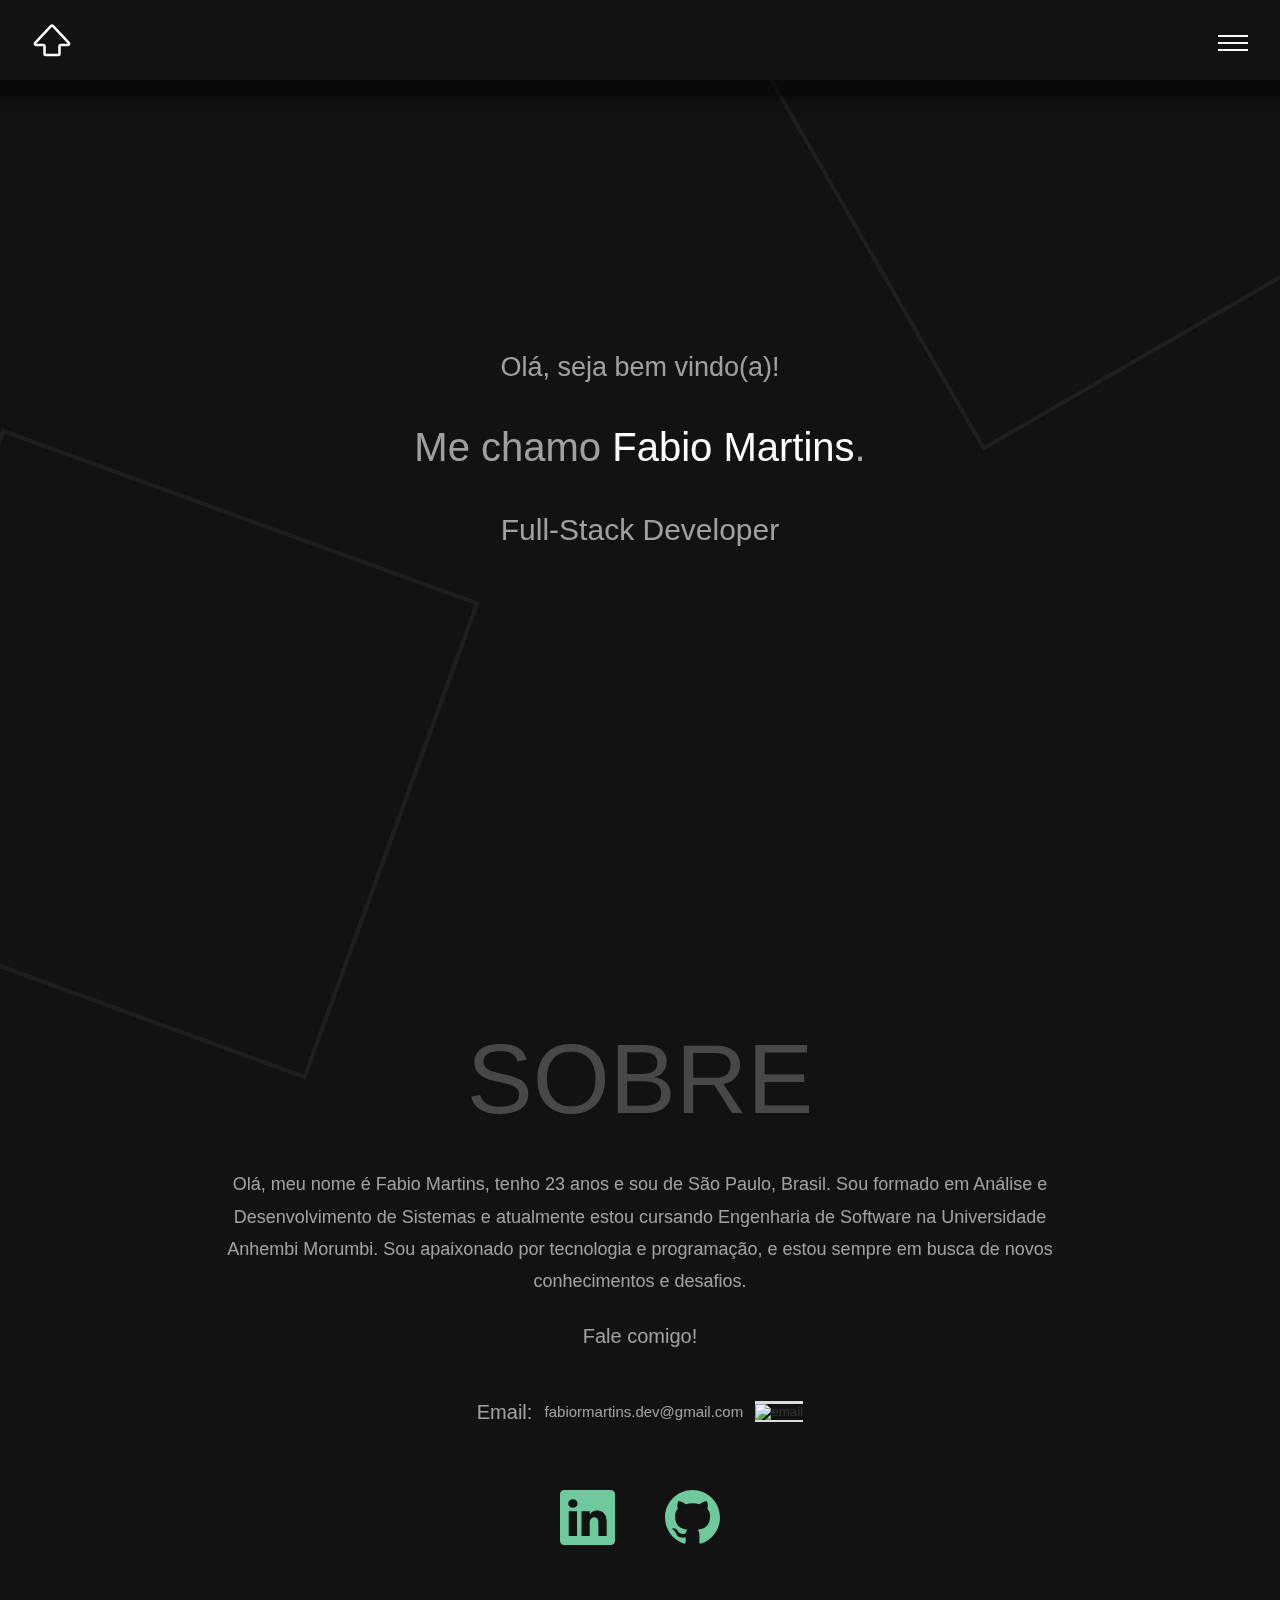
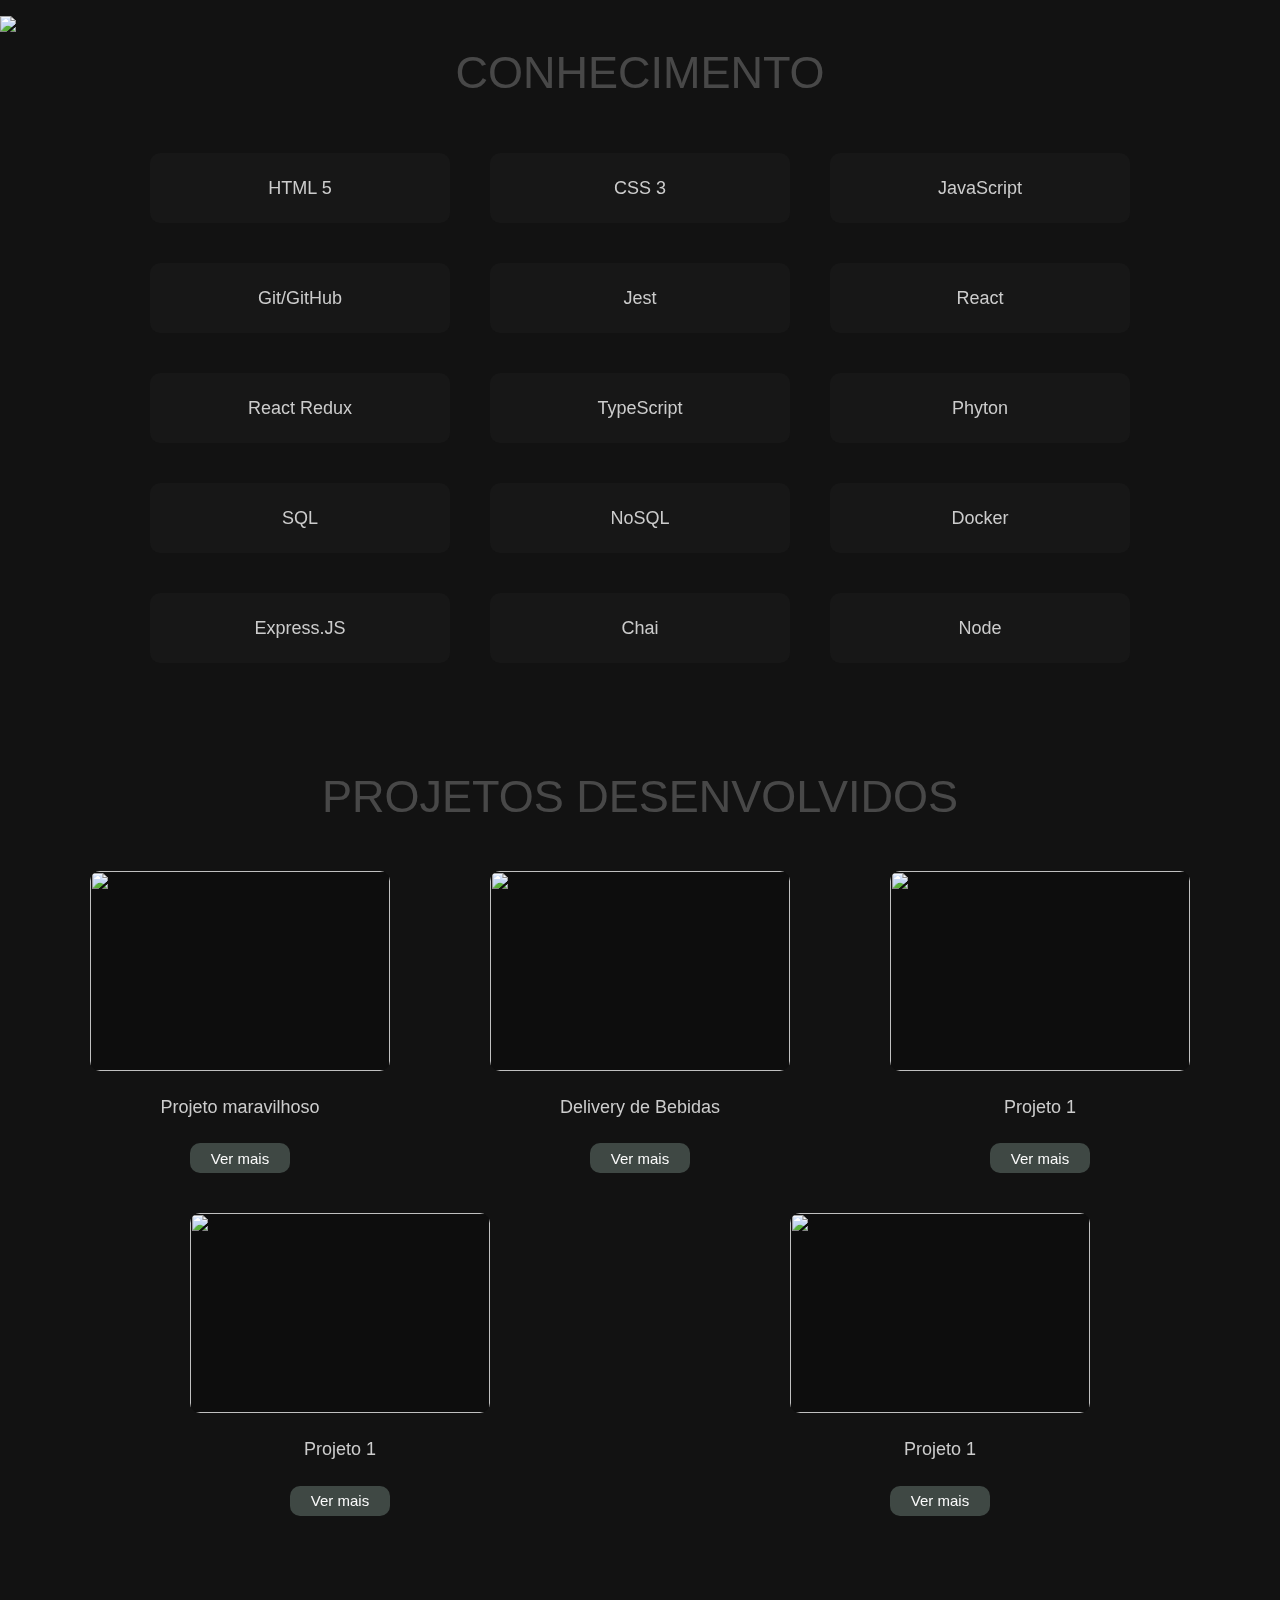
==== index.html @ b227181c "Feat: Adicionando função de copiar email" ====
<!DOCTYPE html>
<html lang="en">

<head>
  <meta charset="UTF-8">
  <meta http-equiv="X-UA-Compatible" content="IE=edge">
  <meta name="viewport" content="width=device-width, initial-scale=1.0">
  <title>Fabio Martins</title>
  <link rel="stylesheet" href="CSS/style.css">
</head>

<body>
  <header class="header">
    <div class="container_header">
      <a href="index.html" class="link" aria-label="link para página atual">
        <svg xmlns="http://www.w3.org/2000/svg" width="40" height="40" fill="white" class="bi bi-shift"
          viewBox="0 0 16 16">
          <path
            d="M7.27 2.047a1 1 0 0 1 1.46 0l6.345 6.77c.6.638.146 1.683-.73 1.683H11.5v3a1 1 0 0 1-1 1h-5a1 1 0 0 1-1-1v-3H1.654C.78 10.5.326 9.455.924 8.816L7.27 2.047zM14.346 9.5 8 2.731 1.654 9.5H4.5a1 1 0 0 1 1 1v3h5v-3a1 1 0 0 1 1-1h2.846z" />
        </svg>
      </a>

      <nav class="menu_header">
        <button class="button_header" aria-expanded="false" aria-controls="menu" aria-haspopup="true"
          aria-label="Abrir menu"><span class="menu_icone-header"></span></button>
        <ul class="list_header" role="menu">
          <li class="iten_header"><a href="#" class="link_iten">Home</a></li>
          <li class="iten_header"><a href="#sobre" class="link_iten">Sobre</a></li>
          <li class="iten_header"><a href="#qualificacoes" class="link_iten">Qualificações</a></li>
          <li class="iten_header"><a href="#servicos" class="link_iten">Serviços</a></li>
          <li class="iten_header"><a href="#conhecimento" class="link_iten">Conhecimento</a></li>
          <li class="iten_header"><a href="#projetos" class="link_iten">Projetos</a></li>
          <li class="iten_header"><a href="#contato" class="link_iten">Contato</a></li>
        </ul>
      </nav>
    </div>
  </header>

  <main>
    <section class="section_first">
      <div class="container_first">
        <h2 class="titulo_first">Olá, seja bem vindo(a)!</h2>
        <div class="container_name">
          <span class="name_first">Me chamo&nbsp</span>
          <span class="destaque">Fabio Martins </span>
          <span class="dot">.</span>
        </div>
        <span class="descricao_first">Full-Stack Developer</span>
      </div>
    </section>

    <section class="section_about" id="sobre">
      <div class="container_about">

        <div class="titulo_about">
          <p>SOBRE</p>
        </div>

        <div class="container_text_about">
          <div class="text_about">
            <div class="text">
              <p>
                Olá, meu nome é Fabio Martins, tenho 23 anos e sou de São Paulo, Brasil. Sou formado em Análise e
                Desenvolvimento de
                Sistemas e atualmente estou cursando Engenharia de Software na Universidade Anhembi Morumbi. Sou
                apaixonado por
                tecnologia e programação, e estou sempre em busca de novos conhecimentos e desafios.
              </p>
            </div>
            <div>
              <p>Fale comigo!</span>
            </div>
          </div>
          <div class="contact">
            <p>
              Email:
            </p>
            <div class="copy_link">
              <input type="text" class="copy_link_input" value="fabiormartins.dev@gmail.com" readonly>
              <button type="button" class="copy_link_button">
                <span class="material_icons">
                  <img src="/icons/icons8-clone-24.png" alt="email" class="icon_email">
                </span>
              </button>
            </div>
          </div>
          <div class="container_redes_sociais">
            <a href="https://www.linkedin.com/in/fabio-r-martins/" class="icone_redes_sociais">
              <svg xmlns="http://www.w3.org/2000/svg" width="55" height="55" fill="#6ec99c" class="bi bi-linkedin"
                viewBox="0 0 16 16">
                <path
                  d="M0 1.146C0 .513.526 0 1.175 0h13.65C15.474 0 16 .513 16 1.146v13.708c0 .633-.526 1.146-1.175 1.146H1.175C.526 16 0 15.487 0 14.854V1.146zm4.943 12.248V6.169H2.542v7.225h2.401zm-1.2-8.212c.837 0 1.358-.554 1.358-1.248-.015-.709-.52-1.248-1.342-1.248-.822 0-1.359.54-1.359 1.248 0 .694.521 1.248 1.327 1.248h.016zm4.908 8.212V9.359c0-.216.016-.432.08-.586.173-.431.568-.878 1.232-.878.869 0 1.216.662 1.216 1.634v3.865h2.401V9.25c0-2.22-1.184-3.252-2.764-3.252-1.274 0-1.845.7-2.165 1.193v.025h-.016a5.54 5.54 0 0 1 .016-.025V6.169h-2.4c.03.678 0 7.225 0 7.225h2.4z" />
              </svg>
            </a>
            <a href="https://github.com/FabioRMartins" class="icone_redes_sociais"><svg
                xmlns="http://www.w3.org/2000/svg" width="55" height="55" fill="#6ec99c" class="bi bi-github"
                viewBox="0 0 16 16">
                <path
                  d="M8 0C3.58 0 0 3.58 0 8c0 3.54 2.29 6.53 5.47 7.59.4.07.55-.17.55-.38 0-.19-.01-.82-.01-1.49-2.01.37-2.53-.49-2.69-.94-.09-.23-.48-.94-.82-1.13-.28-.15-.68-.52-.01-.53.63-.01 1.08.58 1.23.82.72 1.21 1.87.87 2.33.66.07-.52.28-.87.51-1.07-1.78-.2-3.64-.89-3.64-3.95 0-.87.31-1.59.82-2.15-.08-.2-.36-1.02.08-2.12 0 0 .67-.21 2.2.82.64-.18 1.32-.27 2-.27.68 0 1.36.09 2 .27 1.53-1.04 2.2-.82 2.2-.82.44 1.1.16 1.92.08 2.12.51.56.82 1.27.82 2.15 0 3.07-1.87 3.75-3.65 3.95.29.25.54.73.54 1.48 0 1.07-.01 1.93-.01 2.2 0 .21.15.46.55.38A8.012 8.012 0 0 0 16 8c0-4.42-3.58-8-8-8z" />
              </svg></a>
          </div>
        </div>

      </div>
      </div>
    </section>

    <section class="section_conhecimento" id="conhecimento">
      <img class="skills_img" src="image/header.png">
      <p class="titulo">Conhecimento</p>
      <div class="container_conhecimento">
        <a href="https://www.w3schools.com/html/default.asp">
          <div class="box_conhecimento">
            <p class="nome">HTML 5</p>
          </div>
        </a>
        <a href="https://www.w3schools.com/Css/">
          <div class="box_conhecimento">
            <p class="nome">CSS 3</p>
          </div>
        </a>
        <a href="https://developer.mozilla.org/pt-BR/docs/Web/JavaScript">
          <div class="box_conhecimento">
            <p class="nome">JavaScript</p>
          </div>
        </a>
        <a href="https://github.com/git">
          <div class="box_conhecimento">
            <p class="nome">Git/GitHub</p>
          </div>
        </a>
        <a href="https://jestjs.io/pt-BR/">
          <div class="box_conhecimento">
            <p class="nome">Jest</p>
          </div>
        </a>
        <a href="https://pt-br.reactjs.org/">
          <div class="box_conhecimento">
            <p class="nome">React</p>
          </div>
        </a>
        <a href="https://react-redux.js.org/">
          <div class="box_conhecimento">
            <p class="nome">React Redux</p>
          </div>
        </a>
        <a href="https://www.typescriptlang.org/">
          <div class="box_conhecimento">
            <p class="nome">TypeScript</p>
          </div>
        </a>
        <a href="https://www.python.org/">
          <div class="box_conhecimento">
            <p class="nome">Phyton</p>
          </div>
        </a>
        <a href="https://www.devmedia.com.br/sql/">
          <div class="box_conhecimento">
            <p class="nome">SQL</p>
          </div>
        </a>
        <a href="https://www.devmedia.com.br/introducao-aos-bancos-de-dados-nosql/26044">
          <div class="box_conhecimento">
            <p class="nome">NoSQL</p>
          </div>
        </a>
        <a href="https://www.docker.com/">
          <div class="box_conhecimento">
            <p class="nome">Docker</p>
          </div>
        </a>
        <a href="http://expressjs.com/pt-br/">
          <div class="box_conhecimento">
            <p class="nome">Express.JS</p>
          </div>
        </a>
        <a href="https://www.chaijs.com/">
          <div class="box_conhecimento">
            <p class="nome">Chai</p>
          </div>
        </a>
        <a href="https://nodejs.org/en/">
          <div class="box_conhecimento">
            <p class="nome">Node</p>
          </div>
        </a>
      </div>
    </section>

    <section class="section_projetos" id="projetos">
      <p class="titulo_projetos">Projetos desenvolvidos</p>
      <div class="container_projetos">
        <div class="box_projetos">
          <img class="imagem_projetos" src="image/Captura de tela de 2022-11-13 22-51-18.png">
          <p class="nome_projetos">Projeto maravilhoso</p>
          <a href="https://github.com/FabioRMartins/Delivery-de-Bebidas">
            <button class="btn_projetos">Ver mais</button>
          </a>
        </div>
        <div class="box_projetos">
          <img class="imagem_projetos" src="image/Captura de tela de 2022-11-13 22-51-18.png">
          <p class="nome_projetos">Delivery de Bebidas</p>
          <a href="https://github.com/FabioRMartins/Delivery-de-Bebidas">
            <button class="btn_projetos">Ver mais</button>
          </a>
        </div>
        <div class="box_projetos">
          <img class="imagem_projetos" src="image/Captura de tela de 2022-11-13 22-51-18.png">
          <p class="nome_projetos">Projeto 1</p>
          <a href="https://github.com/FabioRMartins/Delivery-de-Bebidas">
            <button class="btn_projetos">Ver mais</button>
          </a>
        </div>
        <div class="box_projetos">
          <img class="imagem_projetos" src="image/Captura de tela de 2022-11-13 22-51-18.png">
          <p class="nome_projetos">Projeto 1</p>
          <a href="https://github.com/FabioRMartins/Delivery-de-Bebidas">
            <button class="btn_projetos">Ver mais</button>
          </a>
        </div>
        <div class="box_projetos">
          <img class="imagem_projetos" src="image/Captura de tela de 2023-03-08 12-55-13.png">
          <p class="nome_projetos">Projeto 1</p>
          <a href="https://delivery-app-phi-seven.vercel.app/">
            <button class="btn_projetos">Ver mais</button>
          </a>
        </div>
      </div>
    </section>
  </main>


  <footer>
    <p></p>
  </footer>

  <script src="JS/script.js"></script>

</body>

</html>
---- CSS/style.css ----
* {
    margin: 0;
    padding: 0;
    box-sizing: border-box;
    border: none;
    list-style: none;
    text-decoration: none;
}

html {
    font-size: 62.5%;
    scroll-behavior: smooth;
}

body {
    font-family: "Poppins", Arial, sans-serif;
    background: #121212;
    font-size: 18px;
    line-height: 1.8;
    font-weight: 400;
    color: #8c8c8c;
    position: relative;
}

body:before {
    position: fixed;
    top: 500px;
    left: -100px;
    bottom: 0;
    content: '';
    width: 500px;
    height: 500px;
    border: 4px solid rgba(255, 255, 255, 0.05);
    z-index: -1;
    -webkit-transform: rotate(20deg);
    -moz-transform: rotate(20deg);
    -ms-transform: rotate(20deg);
    -o-transform: rotate(20deg);
    transform: rotate(20deg);
}

body:after {
    position: fixed;
    top: -150px;
    right: -50px;
    bottom: 0;
    content: '';
    width: 500px;
    height: 500px;
    border: 4px solid rgba(255, 255, 255, 0.05);
    z-index: -1;
    -webkit-transform: rotate(-30deg);
    -moz-transform: rotate(-30deg);
    -ms-transform: rotate(-30deg);
    -o-transform: rotate(-30deg);
    transform: rotate(-30deg);
}

:root {
    --ciano-default-color: #6ec99c;
    --white: rgb(250, 250, 250);
    --black: #000000;
    --black-100: #0d0d0d;
}

/*//////////////////////// HEADER ////////////////////////*/

.container_header, .section_sobre {
    max-width: 140rem;
    margin: 0 auto;
    padding: 0 2rem;
}

.header {
    width: 100%;
    z-index: 10000;
    background-color: #121212;
    box-shadow: 1px 10px 10px 10px rgba(0, 0, 0, 0.5);
    position: fixed;
    top: 0;
}

.container_header {
    height: 8rem;
    display: flex;
    justify-content: space-between;
    align-items: center;
    position: relative;
    width: 95%;
    padding: 1rem 0rem 0rem 0rem;
}

.container_header .logo_header {
    width: 5rem;
    height: 5rem;
}

.container_header .menu_header .list_header {
    width: 25rem;
    height: 0;
    display: flex;
    flex-direction: column;
    align-items: center;
    gap: 3rem;
    background-color: #121212;
    position: absolute;
    top: 7.1rem;
    right: 1rem;
    overflow-y: hidden;
    transition: 1.5s;
    z-index: 10;
    border-radius: 2rem;
}

.container_header .menu_header.active .list_header {
    display: flex;
    height: 50rem;
    padding: 4rem;
    justify-content: space-around;
    align-items: center;
    flex-direction: column;

}

.container_header .menu_header .list_header .iten_header .link_iten{
    display: inline;
    font-family: var(--font-inter);
    font-size: 2rem;
    color: var(--white);
    transition: all .3s;
}

.container_header .menu_header .list_header .iten_header .link_iten:hover {
    color: var(--ciano-default-color);
}

.container_header .menu_header .button_header {
    font-size: 1.8rem;
    background-color: transparent;
    cursor: pointer;
}

.container_header .menu_header .button_header .menu_icone-header {
    border-top: .2rem solid;
    display: block;
    color: var(--white);
}

.container_header .menu_header .button_header .menu_icone-header::after, .menu_icone-header::before {
    content: '';
    display: block;
    width: 3rem;
    height: .2rem;
    background-color: currentColor;
    margin-top: .5rem;
    transition: .7s;
    position: relative;
}

.container_header .menu_header.active .button_header .menu_icone-header {
    border-top-color: transparent;
}
.container_header .menu_header.active .button_header .menu_icone-header::before {
    transform: rotate(130deg);
}
.container_header .menu_header.active .button_header .menu_icone-header::after {
    transform: rotate(-130deg);
    top: -.7rem;
}

/*//////////////////////// SEÇÃO FIRST ////////////////////////*/

.section_first {
    display: flex;
    height: 100vh;
    flex-direction: column;
    flex-wrap: wrap;
    align-content: center;
    justify-content: center;
    align-items: center;
}

.container_first {
    display: flex;
    flex-direction: column;
    align-items: center;
    justify-content: center;
    padding: 2rem;
    color: white;
    height: 100vh;
}

.container_name {
    display: flex;
    justify-content: center;
    align-items: baseline;
    padding: 2rem;
    flex-wrap: wrap;
}

.container_name .name_first {
    font-size: 4rem;
    font-weight: 200;
    color: rgba(255, 255, 255, 0.6);
}

.section_first .container_first .titulo_first {
    display: flex;
    align-items: center;
    font-weight: 200;
    align-content: center;
    justify-content: center;
    flex-direction: column;
    flex-wrap: nowrap;
    color: rgba(255, 255, 255, 0.6);
}

.section_first .container_first .titulo_first .name_first {
    display: flex;
    flex-direction: column;
    align-items: center;
    font-size: 4rem;
}

.dot {
    font-size: 4rem;
    color: rgba(255, 255, 255, 0.6);
}

.destaque {
    color: white;
    font-size: 4rem;
}

.section_first .container_first .descricao_first {
    display: flex;
    font-size: 3rem;
    color: rgba(255, 255, 255, 0.6);
}

/*//////////////////////// SEÇÃO SOBRE ////////////////////////*/

.section_about {
    display: flex;
    justify-content: center;
}

.container_about {
    display: flex;
    padding: 2rem;
    margin-top: 5rem;
    justify-content: center;
    flex-wrap: wrap;
    flex-direction: column;
    align-items: center;
}

.titulo_about {
    display: flex;
    font-size: 5.5em;
    color: #ffffff3b;
    text-transform: uppercase;
    align-items: center;
    justify-content: center;
    margin-top: 2rem;
}



.container_text_about {
    display: flex;
    font-size: 2rem;
    color: rgba(255, 255, 255, 0.6);
    text-align: center;
    width: 70%;
    flex-direction: column;
}

.text_about {
    display: flex;
    gap: 2rem;
    flex-direction: column;
}

.text {
    font-size: 1.8rem;
}

.contact {
    display: flex;
    gap: 1rem;
    margin-top: 4rem;
    flex-direction: row;
    flex-wrap: wrap;
    justify-content: center;
    align-items: center;
}

.contact a {
    display: flex;
    flex-direction: column;
    align-items: center;
    justify-content: center;
    gap: 1rem;
    color: #6ec99c;
    font-size: 1.8rem;
}

.copy_link {  
    display: flex;
    gap:1rem;
}
  
.copy_link_input {
    text-align: center;
    flex-grow: 1;
    padding: 2px;
    font-size: 1.5rem;
    border-right: none;
    outline: none;
    background: transparent;
    color: rgba(255, 255, 255, 0.6)
}
  
.copy_link_button {
    flex-shrink: 0;
    width: var(--height);
    height: var(--height);
    display: flex;
    align-items: center;
    justify-content: center;
    background: #dddddd;
    color: #333333;
    outline: none;
    cursor: pointer;
}
  
.copy_link_button:hover {
    background: #cccccc;
}

.material_icons {
    background: #121212;
}

.container_redes_sociais {
    display: flex;
    gap: 5rem;
    margin-top: 6rem;
    margin-bottom: 4rem;
    flex-direction: row;
    flex-wrap: nowrap;
    align-items: center;
    justify-content: center;
}


/*//////////////////////// SEÇÃO SKILLS ////////////////////////*/



.section_conhecimento {
    display: flex;
    flex-direction: row;
    justify-content: center;
    flex-wrap: wrap;
}

.skills_img {
    width: 100%;
}

.titulo {
    display: flex;
    font-size: 2.5em;
    color: #ffffff3b;
    text-transform: uppercase;
    align-items: center;
    justify-content: center;
}

.container_conhecimento {
    display: flex;
    gap: 4rem;
    flex-wrap: wrap;
    align-content: flex-start;
    justify-content: center;
    padding: 4rem;
}

.box_conhecimento {
    width: 30rem;
    height: 7rem;
    border-radius: 1rem;
    background: #171717;
    display: flex;
    align-items: center;
    justify-content: center;
}

.box_conhecimento:hover {
    background-color: blue;
}

.nome{
    color: #ccc;
}

/*//////////////////////// SEÇÃO PROJETOS ////////////////////////*/

.section_projetos {
    display: flex;
    flex-direction: row;
    justify-content: center;
    flex-wrap: wrap;
    padding: 4rem;
    height: 100vh;
}

.titulo_projetos {
    display: flex;
    font-size: 2.5em;
    color: #ffffff3b;
    text-transform: uppercase;
    align-items: center;
    justify-content: center;
    text-align: center;
}

.container_projetos {
    display: flex;
    flex-wrap: wrap;
    justify-content: space-around;
    flex-direction: row;
    align-content: flex-start;
}

.box_projetos {
    display: flex;
    justify-content: center;
    flex-wrap: nowrap;
    align-items: center;
    flex-direction: column;
    padding: 2rem;
}

.box_projetos:hover {
    transform: scale(1.2);
}

.imagem_projetos {
    width: 30rem;
    height: 20rem;
    border-radius: 1rem;
    background-color: var(--black-100);
    display: flex;
    align-items: center;
    justify-content: center;
}

.nome_projetos {
    color: #ccc;
    padding: 2rem;
}

.btn_projetos {
    display: flex;
    justify-content: center;
    align-items: center;
    width: 10rem;
    height: 3rem;
    border-radius: 1rem;
    background-color: #3f4844;  
    color: var(--white);
    font-size: 1.5rem;
    font-weight: 200;
    cursor: pointer;
}

.btn_projetos:hover {
    background-color: blue;        
}
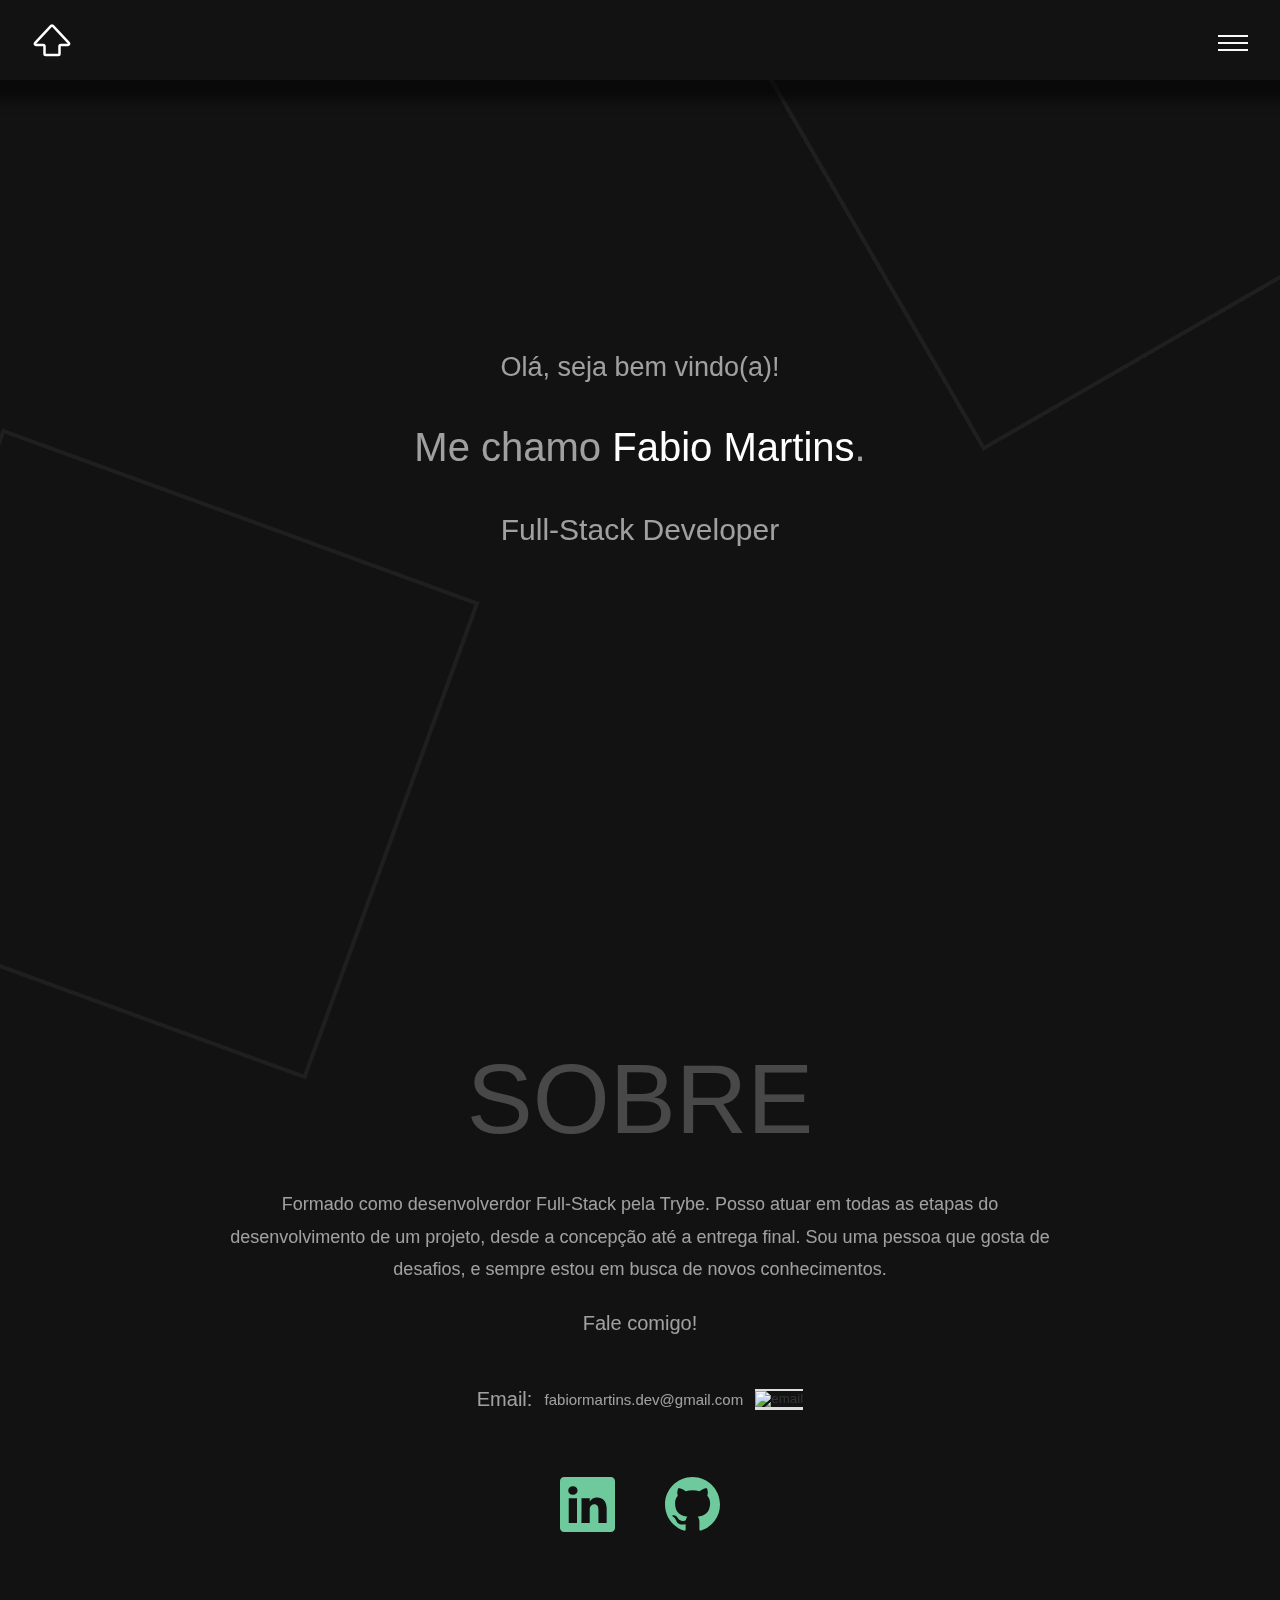
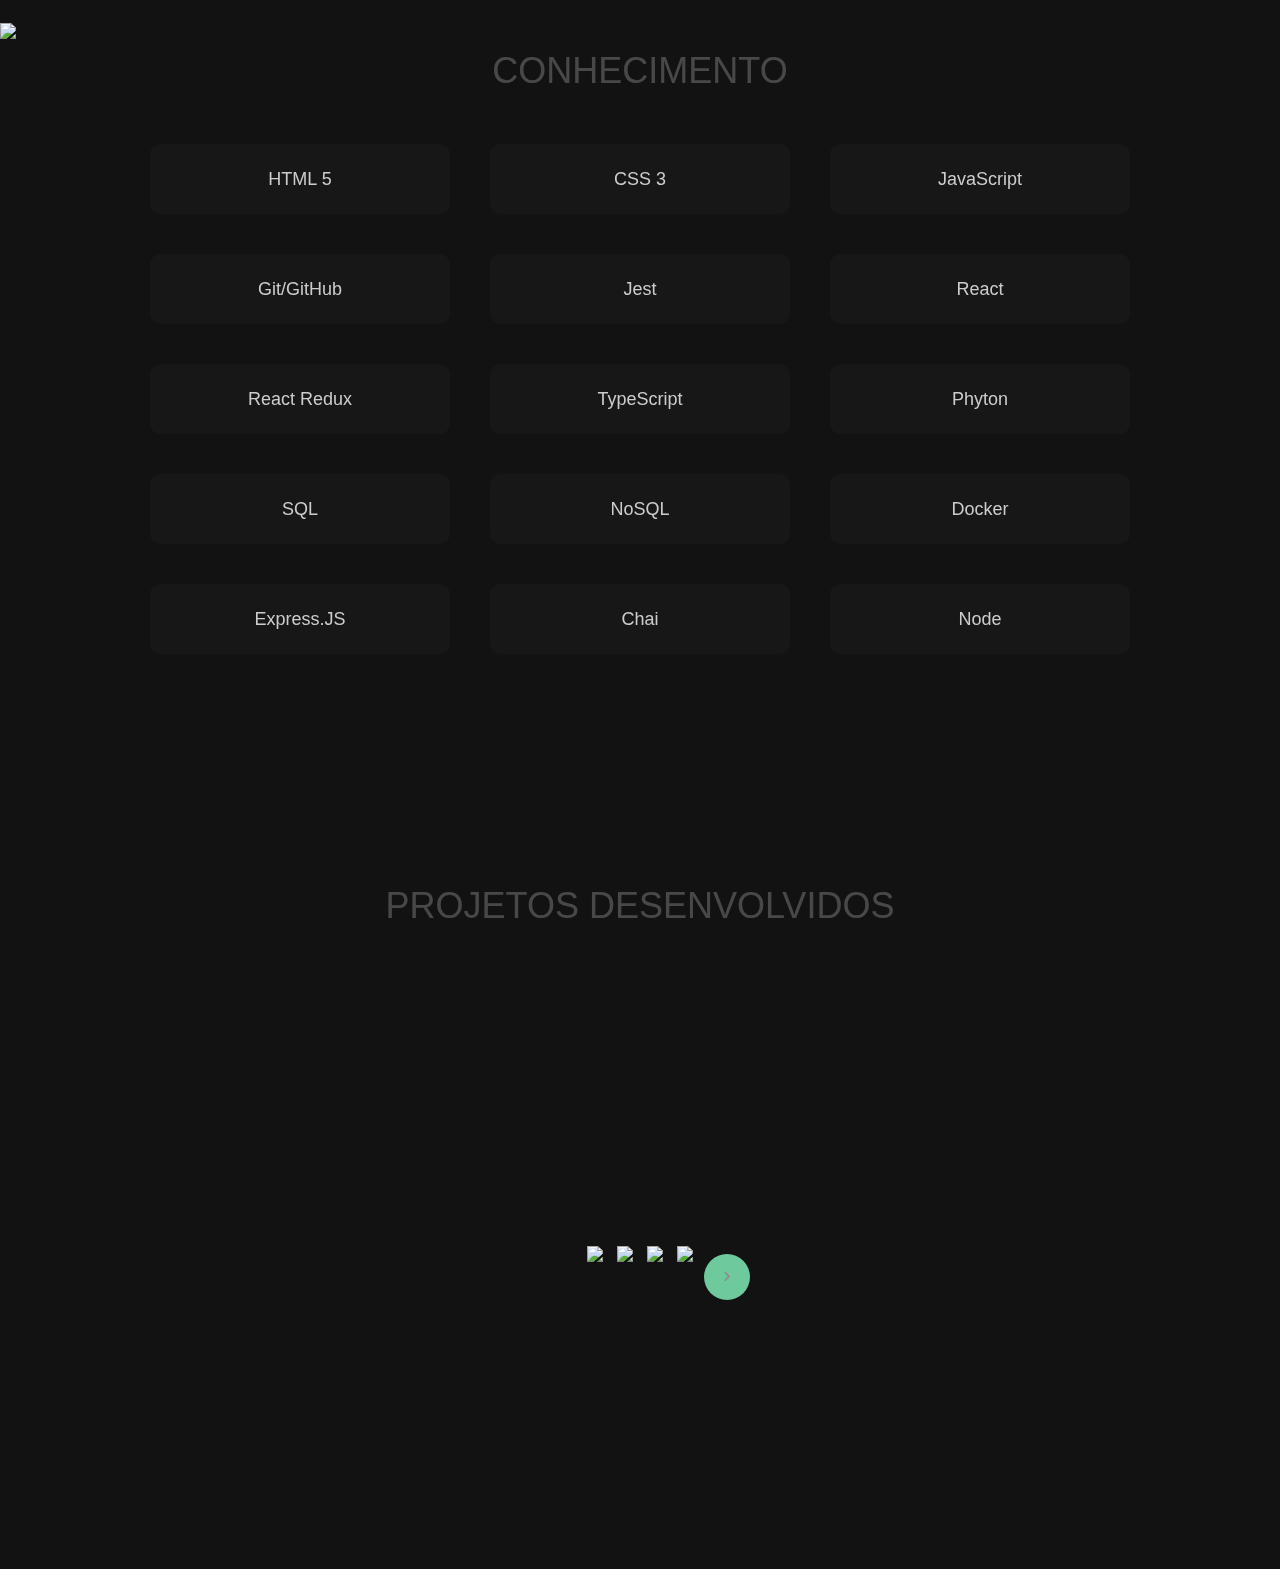
==== commit b93af55f: "Merge pull request #11 from FabioRMartins/fabio-martins" ====
--- a/index.html
+++ b/index.html
@@ -7,6 +7,7 @@
   <meta name="viewport" content="width=device-width, initial-scale=1.0">
   <title>Fabio Martins</title>
   <link rel="stylesheet" href="CSS/style.css">
+  <link rel="stylesheet" href="https://cdnjs.cloudflare.com/ajax/libs/font-awesome/6.2.0/css/all.min.css">
 </head>
 
 <body>
@@ -60,11 +61,9 @@
           <div class="text_about">
             <div class="text">
               <p>
-                Olá, meu nome é Fabio Martins, tenho 23 anos e sou de São Paulo, Brasil. Sou formado em Análise e
-                Desenvolvimento de
-                Sistemas e atualmente estou cursando Engenharia de Software na Universidade Anhembi Morumbi. Sou
-                apaixonado por
-                tecnologia e programação, e estou sempre em busca de novos conhecimentos e desafios.
+                Formado como desenvolverdor Full-Stack pela Trybe.
+                Posso atuar em todas as etapas do desenvolvimento de um projeto, desde a concepção até a entrega final.
+                Sou uma pessoa que gosta de desafios, e sempre estou em busca de novos conhecimentos.
               </p>
             </div>
             <div>
@@ -189,42 +188,18 @@
 
     <section class="section_projetos" id="projetos">
       <p class="titulo_projetos">Projetos desenvolvidos</p>
-      <div class="container_projetos">
-        <div class="box_projetos">
-          <img class="imagem_projetos" src="image/Captura de tela de 2022-11-13 22-51-18.png">
-          <p class="nome_projetos">Projeto maravilhoso</p>
-          <a href="https://github.com/FabioRMartins/Delivery-de-Bebidas">
-            <button class="btn_projetos">Ver mais</button>
-          </a>
-        </div>
-        <div class="box_projetos">
-          <img class="imagem_projetos" src="image/Captura de tela de 2022-11-13 22-51-18.png">
-          <p class="nome_projetos">Delivery de Bebidas</p>
-          <a href="https://github.com/FabioRMartins/Delivery-de-Bebidas">
-            <button class="btn_projetos">Ver mais</button>
-          </a>
-        </div>
-        <div class="box_projetos">
-          <img class="imagem_projetos" src="image/Captura de tela de 2022-11-13 22-51-18.png">
-          <p class="nome_projetos">Projeto 1</p>
-          <a href="https://github.com/FabioRMartins/Delivery-de-Bebidas">
-            <button class="btn_projetos">Ver mais</button>
-          </a>
-        </div>
-        <div class="box_projetos">
-          <img class="imagem_projetos" src="image/Captura de tela de 2022-11-13 22-51-18.png">
-          <p class="nome_projetos">Projeto 1</p>
-          <a href="https://github.com/FabioRMartins/Delivery-de-Bebidas">
-            <button class="btn_projetos">Ver mais</button>
-          </a>
-        </div>
-        <div class="box_projetos">
-          <img class="imagem_projetos" src="image/Captura de tela de 2023-03-08 12-55-13.png">
-          <p class="nome_projetos">Projeto 1</p>
-          <a href="https://delivery-app-phi-seven.vercel.app/">
-            <button class="btn_projetos">Ver mais</button>
-          </a>
-        </div>
+      <div class="container_wrapper">
+        <div class="wrapper">
+          <i id="left" class="fa-solid fa-angle-left"></i>
+          <div class="carousel">
+            <img class="imagem_projetos" src="image/Captura de tela de 2023-03-08 12-55-13.png" alt="img" draggable="false">
+            <img class="imagem_projetos" src="image/Captura de tela de 2023-03-08 12-55-13.png" alt="img" draggable="false">
+            <img class="imagem_projetos" src="image/Captura de tela de 2023-03-08 12-55-13.png" alt="img" draggable="false">
+            <img class="imagem_projetos" src="image/Captura de tela de 2022-11-13 22-51-18.png" alt="img" draggable="false">
+          </div>
+          <i id="right" class="fa-solid fa-angle-right"></i>
+        </div>
+      </div>
       </div>
     </section>
   </main>
--- a/CSS/style.css
+++ b/CSS/style.css
@@ -243,6 +243,7 @@
 .section_about {
     display: flex;
     justify-content: center;
+    padding: 2rem;
 }
 
 .container_about {
@@ -372,7 +373,7 @@
 
 .titulo {
     display: flex;
-    font-size: 2.5em;
+    font-size: 2em;
     color: #ffffff3b;
     text-transform: uppercase;
     align-items: center;
@@ -410,73 +411,95 @@
 
 .section_projetos {
     display: flex;
-    flex-direction: row;
-    justify-content: center;
-    flex-wrap: wrap;
-    padding: 4rem;
-    height: 100vh;
+    flex-direction: column;
+    margin-top: 8rem;
+    align-items: center;
 }
 
 .titulo_projetos {
     display: flex;
-    font-size: 2.5em;
+    font-size: 2em;
     color: #ffffff3b;
     text-transform: uppercase;
     align-items: center;
     justify-content: center;
     text-align: center;
-}
-
-.container_projetos {
-    display: flex;
-    flex-wrap: wrap;
-    justify-content: space-around;
-    flex-direction: row;
-    align-content: flex-start;
-}
-
-.box_projetos {
-    display: flex;
-    justify-content: center;
-    flex-wrap: nowrap;
-    align-items: center;
-    flex-direction: column;
-    padding: 2rem;
-}
-
-.box_projetos:hover {
-    transform: scale(1.2);
-}
-
-.imagem_projetos {
-    width: 30rem;
-    height: 20rem;
-    border-radius: 1rem;
-    background-color: var(--black-100);
-    display: flex;
-    align-items: center;
-    justify-content: center;
-}
-
-.nome_projetos {
-    color: #ccc;
-    padding: 2rem;
-}
-
-.btn_projetos {
-    display: flex;
-    justify-content: center;
-    align-items: center;
-    width: 10rem;
-    height: 3rem;
-    border-radius: 1rem;
-    background-color: #3f4844;  
-    color: var(--white);
-    font-size: 1.5rem;
-    font-weight: 200;
+    margin-top: 10rem;
+}
+
+.container_wrapper {
+    display: flex;
+    padding: 0 35px;
+    align-items: center;
+    justify-content: center;
+    min-height: 70vh;
+    max-width: 80%;
+}
+
+.wrapper {
+    max-width: 1200px;
+    position: relative;
+}
+
+.wrapper i {
+    top: 50%;
+    height: 46px;
+    width: 46px;
+    font-size: 1.2rem;
     cursor: pointer;
-}
-
-.btn_projetos:hover {
-    background-color: blue;        
-}
+    position: absolute;
+    text-align: center;
+    line-height: 46px;
+    background-color: #6ec99c;
+    border-radius: 50%;
+    transform: translateX(-50%);
+}
+
+.wrapper i:first-child {
+    left: -35px;
+    display: none;
+}
+
+.wrapper i:last-child {
+    right: -80px;
+}
+
+.wrapper .carousel {
+    font-size: 0px;
+    cursor: pointer;
+    overflow: hidden;
+    white-space: nowrap;
+    scroll-behavior: smooth;
+}
+
+.carousel.dragging {
+    cursor: grabbing;
+    scroll-behavior: auto;
+}
+
+.carousel.dragging img {
+    pointer-events: none;
+}
+
+.carousel img {
+    height: 340px;
+    object-fit: cover;
+    margin-left: 14px;
+    width: calc(100% / 3);
+}
+
+.carousel img:first-child {
+    margin-left: 0px;
+}
+
+@media  screen and (max-width: 900px) {
+    .carousel img {
+        width: calc(100% / 2);
+    }
+}
+
+@media  screen and (max-width: 550px) {
+    .carousel img {
+        width: 100%;
+    }
+}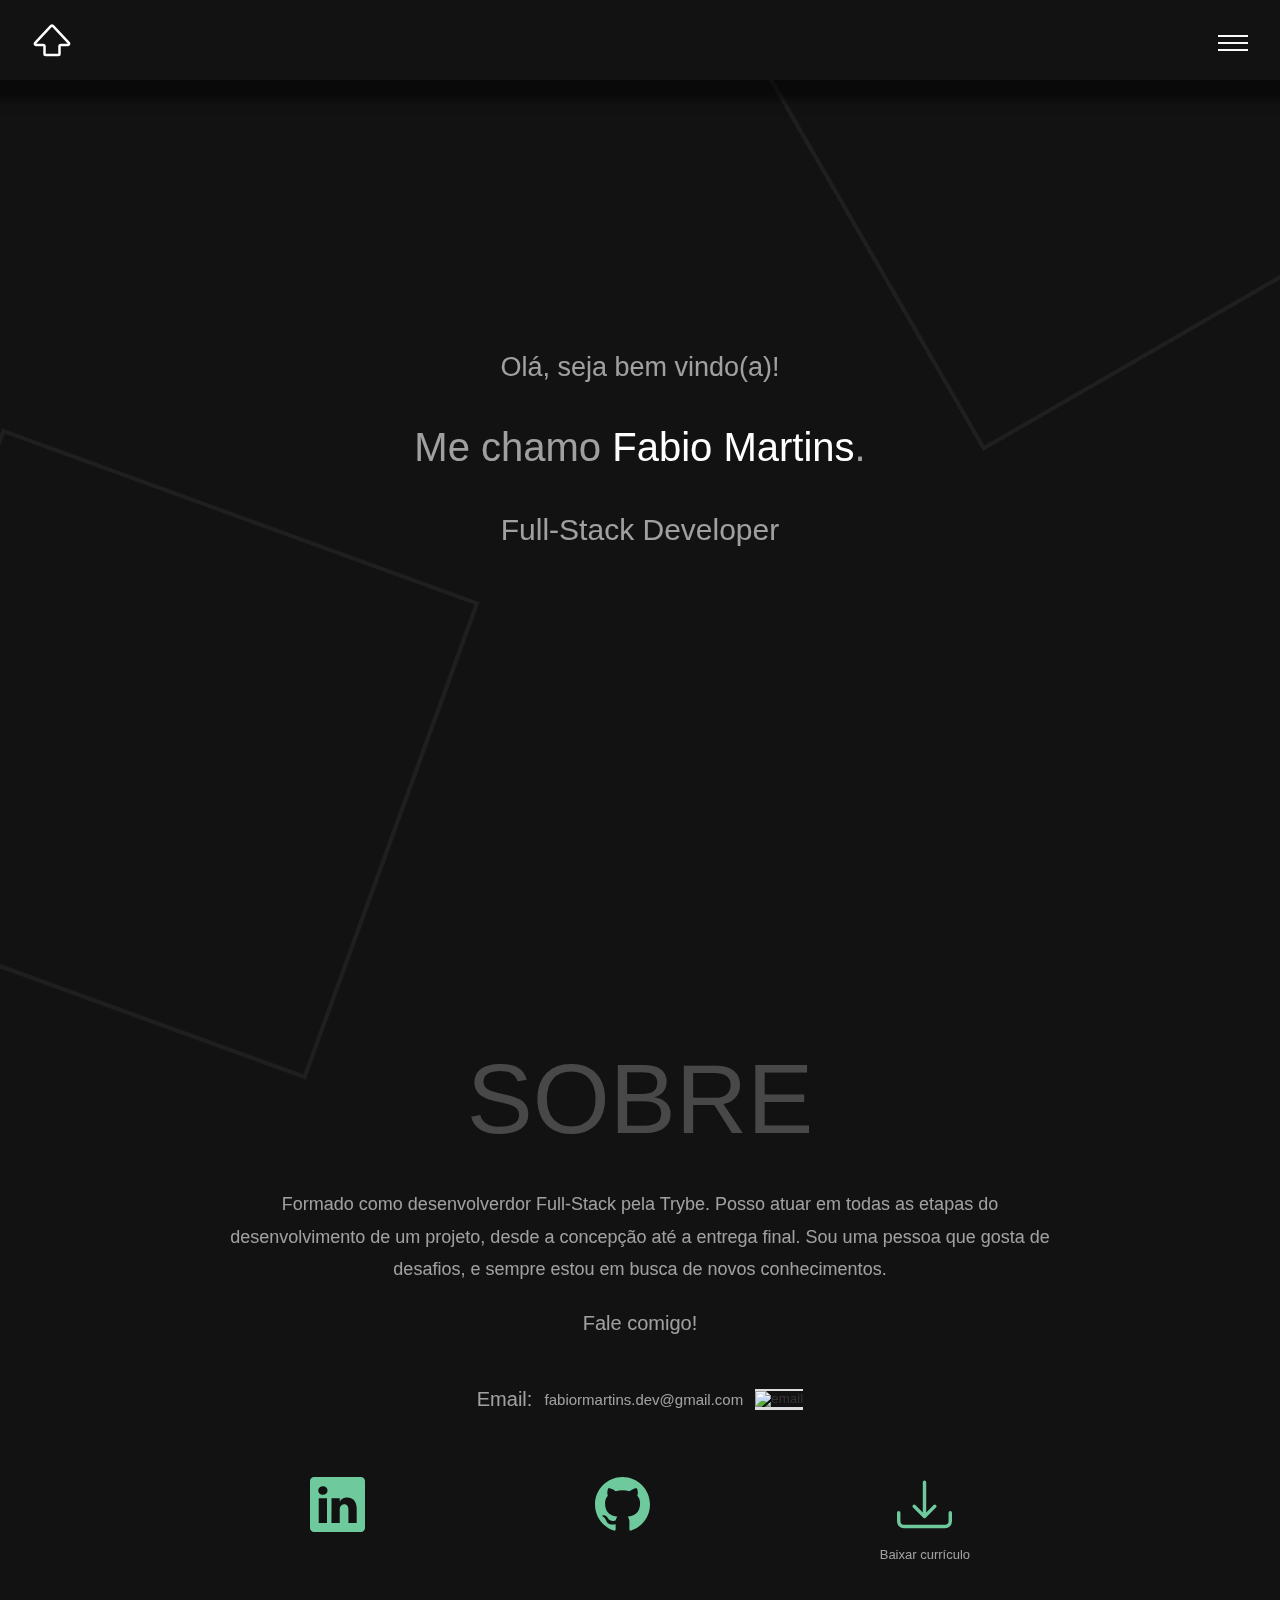
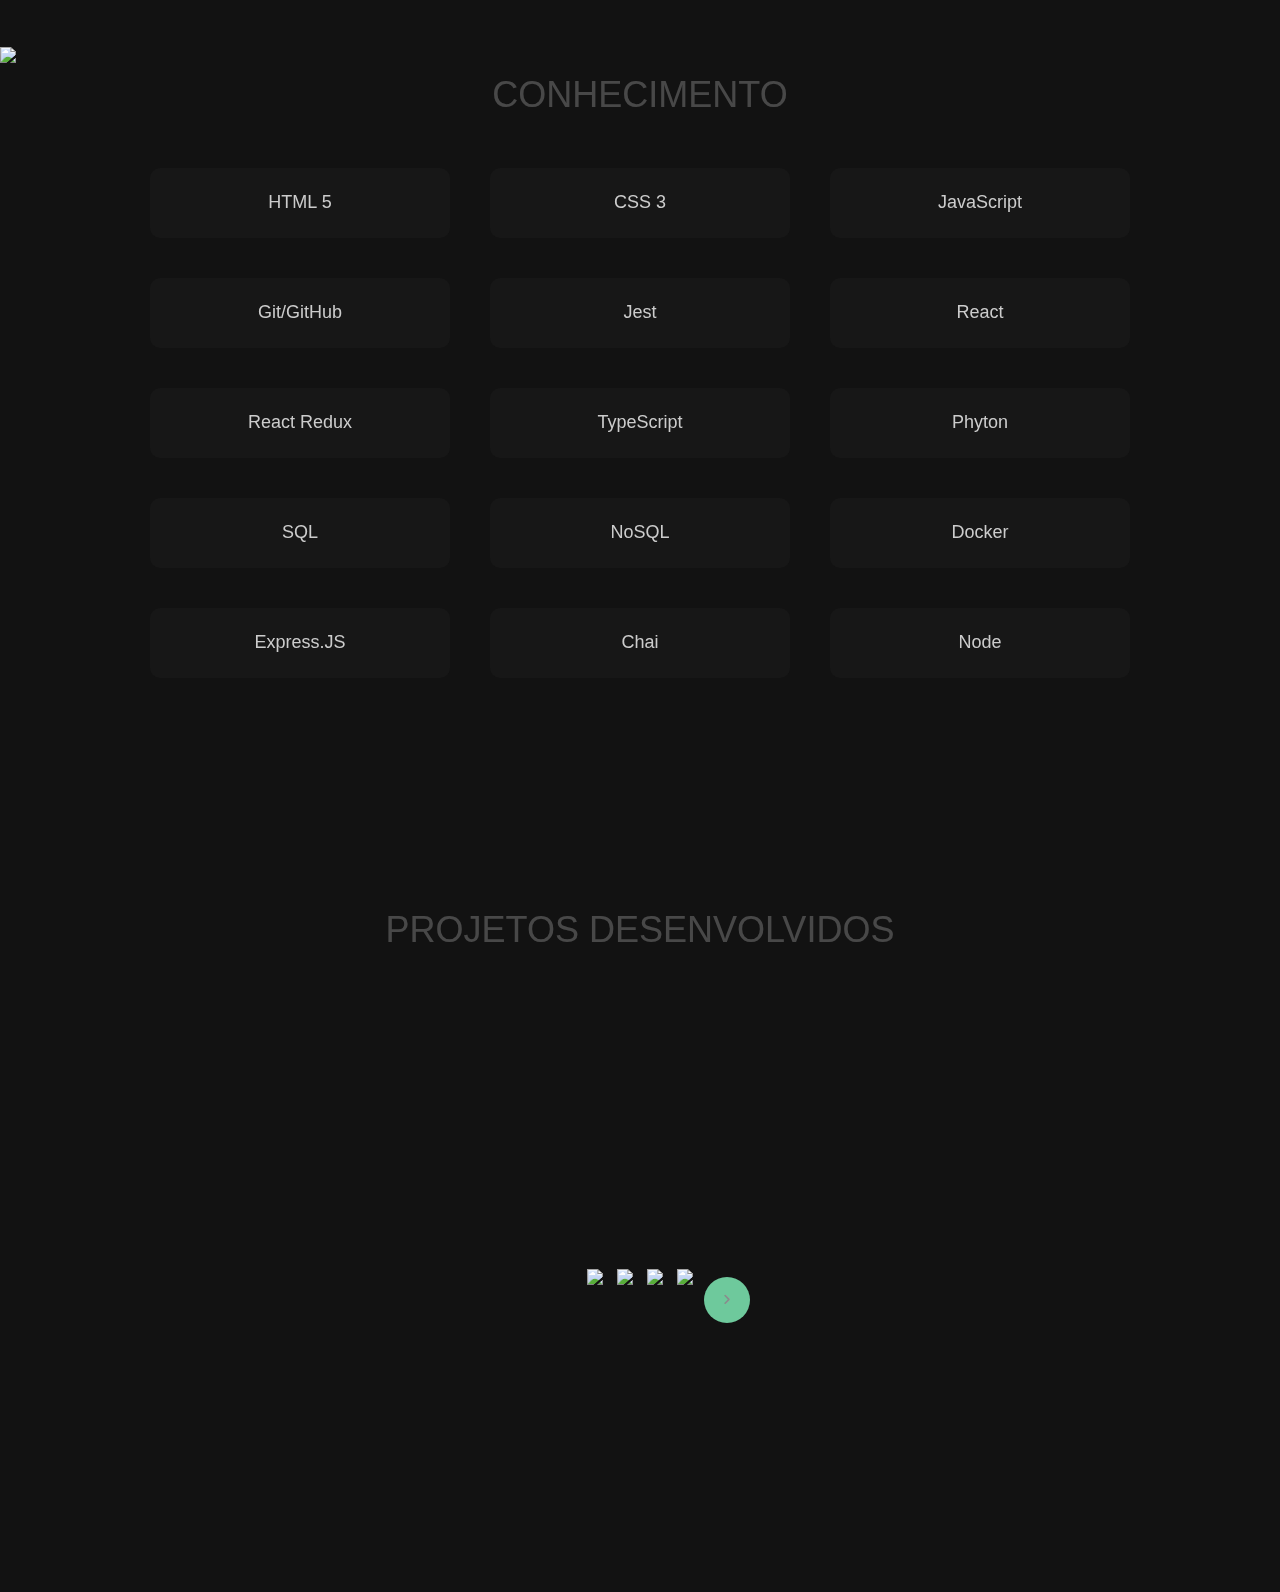
==== commit 5eec8198: "Merge pull request #12 from FabioRMartins/fabio-martins" ====
--- a/index.html
+++ b/index.html
@@ -91,12 +91,23 @@
                   d="M0 1.146C0 .513.526 0 1.175 0h13.65C15.474 0 16 .513 16 1.146v13.708c0 .633-.526 1.146-1.175 1.146H1.175C.526 16 0 15.487 0 14.854V1.146zm4.943 12.248V6.169H2.542v7.225h2.401zm-1.2-8.212c.837 0 1.358-.554 1.358-1.248-.015-.709-.52-1.248-1.342-1.248-.822 0-1.359.54-1.359 1.248 0 .694.521 1.248 1.327 1.248h.016zm4.908 8.212V9.359c0-.216.016-.432.08-.586.173-.431.568-.878 1.232-.878.869 0 1.216.662 1.216 1.634v3.865h2.401V9.25c0-2.22-1.184-3.252-2.764-3.252-1.274 0-1.845.7-2.165 1.193v.025h-.016a5.54 5.54 0 0 1 .016-.025V6.169h-2.4c.03.678 0 7.225 0 7.225h2.4z" />
               </svg>
             </a>
-            <a href="https://github.com/FabioRMartins" class="icone_redes_sociais"><svg
-                xmlns="http://www.w3.org/2000/svg" width="55" height="55" fill="#6ec99c" class="bi bi-github"
+            <a href="https://github.com/FabioRMartins" class="icone_redes_sociais">
+              <svg xmlns="http://www.w3.org/2000/svg" width="55" height="55" fill="#6ec99c" class="bi bi-github"
                 viewBox="0 0 16 16">
                 <path
                   d="M8 0C3.58 0 0 3.58 0 8c0 3.54 2.29 6.53 5.47 7.59.4.07.55-.17.55-.38 0-.19-.01-.82-.01-1.49-2.01.37-2.53-.49-2.69-.94-.09-.23-.48-.94-.82-1.13-.28-.15-.68-.52-.01-.53.63-.01 1.08.58 1.23.82.72 1.21 1.87.87 2.33.66.07-.52.28-.87.51-1.07-1.78-.2-3.64-.89-3.64-3.95 0-.87.31-1.59.82-2.15-.08-.2-.36-1.02.08-2.12 0 0 .67-.21 2.2.82.64-.18 1.32-.27 2-.27.68 0 1.36.09 2 .27 1.53-1.04 2.2-.82 2.2-.82.44 1.1.16 1.92.08 2.12.51.56.82 1.27.82 2.15 0 3.07-1.87 3.75-3.65 3.95.29.25.54.73.54 1.48 0 1.07-.01 1.93-.01 2.2 0 .21.15.46.55.38A8.012 8.012 0 0 0 16 8c0-4.42-3.58-8-8-8z" />
-              </svg></a>
+              </svg>
+            </a>
+            <a href="CV - Fabio R Martins.pdf" download="Baixar currículo">
+              <svg xmlns="http://www.w3.org/2000/svg" width="55" height="55" fill="#6ec99c" class="bi bi-download"
+                viewBox="0 0 16 16">
+                <path
+                  d="M.5 9.9a.5.5 0 0 1 .5.5v2.5a1 1 0 0 0 1 1h12a1 1 0 0 0 1-1v-2.5a.5.5 0 0 1 1 0v2.5a2 2 0 0 1-2 2H2a2 2 0 0 1-2-2v-2.5a.5.5 0 0 1 .5-.5z" />
+                <path
+                  d="M7.646 11.854a.5.5 0 0 0 .708 0l3-3a.5.5 0 0 0-.708-.708L8.5 10.293V1.5a.5.5 0 0 0-1 0v8.793L5.354 8.146a.5.5 0 1 0-.708.708l3 3z" />
+              </svg>
+              <span class="download_cv">Baixar currículo</span>
+            </a>
           </div>
         </div>
 
@@ -192,10 +203,14 @@
         <div class="wrapper">
           <i id="left" class="fa-solid fa-angle-left"></i>
           <div class="carousel">
-            <img class="imagem_projetos" src="image/Captura de tela de 2023-03-08 12-55-13.png" alt="img" draggable="false">
-            <img class="imagem_projetos" src="image/Captura de tela de 2023-03-08 12-55-13.png" alt="img" draggable="false">
-            <img class="imagem_projetos" src="image/Captura de tela de 2023-03-08 12-55-13.png" alt="img" draggable="false">
-            <img class="imagem_projetos" src="image/Captura de tela de 2022-11-13 22-51-18.png" alt="img" draggable="false">
+            <img class="imagem_projetos" src="image/Captura de tela de 2023-03-08 12-55-13.png" alt="img"
+              draggable="false">
+            <img class="imagem_projetos" src="image/Captura de tela de 2023-03-08 12-55-13.png" alt="img"
+              draggable="false">
+            <img class="imagem_projetos" src="image/Captura de tela de 2023-03-08 12-55-13.png" alt="img"
+              draggable="false">
+            <img class="imagem_projetos" src="image/Captura de tela de 2022-11-13 22-51-18.png" alt="img"
+              draggable="false">
           </div>
           <i id="right" class="fa-solid fa-angle-right"></i>
         </div>
--- a/CSS/style.css
+++ b/CSS/style.css
@@ -337,7 +337,7 @@
 }
   
 .copy_link_button:hover {
-    background: #cccccc;
+    background-color: #cccccc;
 }
 
 .material_icons {
@@ -351,8 +351,17 @@
     margin-bottom: 4rem;
     flex-direction: row;
     flex-wrap: nowrap;
-    align-items: center;
-    justify-content: center;
+    justify-content: space-around;
+}
+
+.btn_cv {
+    background: transparent;
+}
+
+.download_cv {
+    display: flex;
+    font-size: 1.3rem;
+    color: rgba(255, 255, 255, 0.6);
 }
 
 
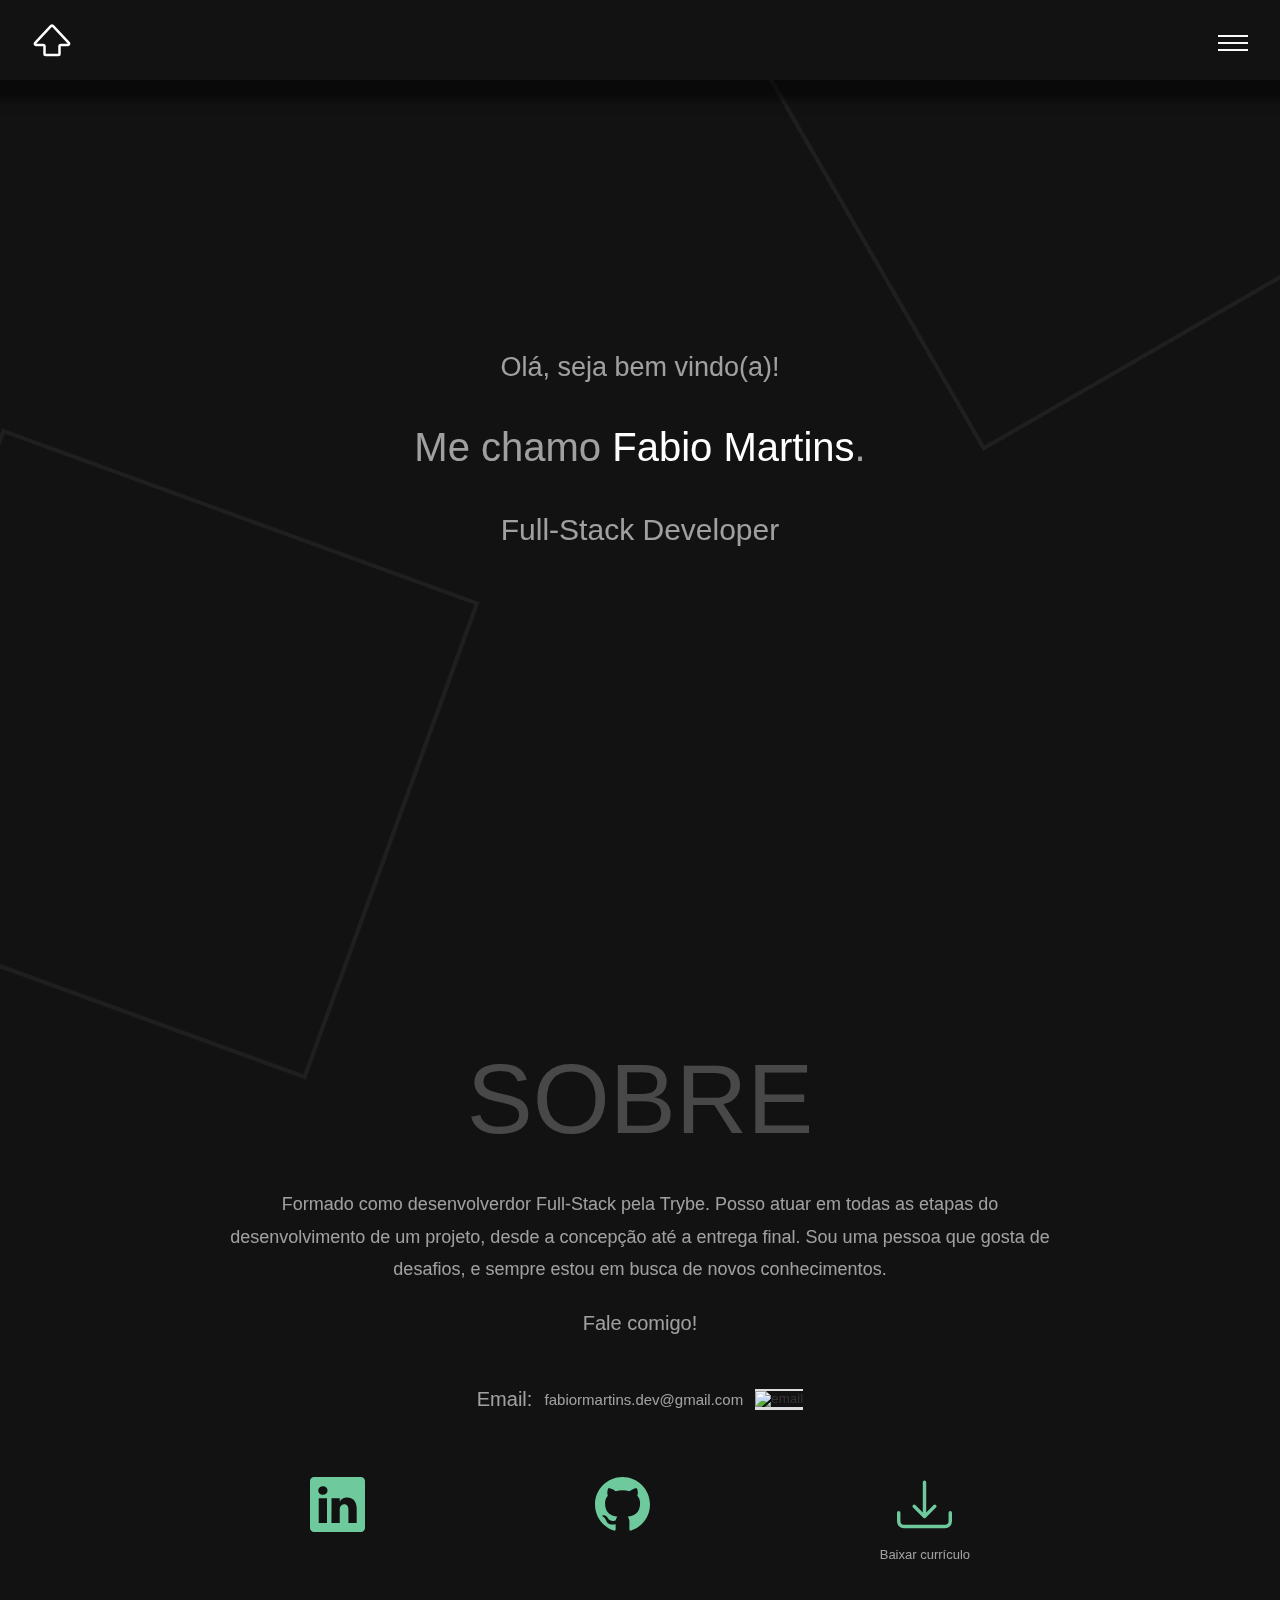
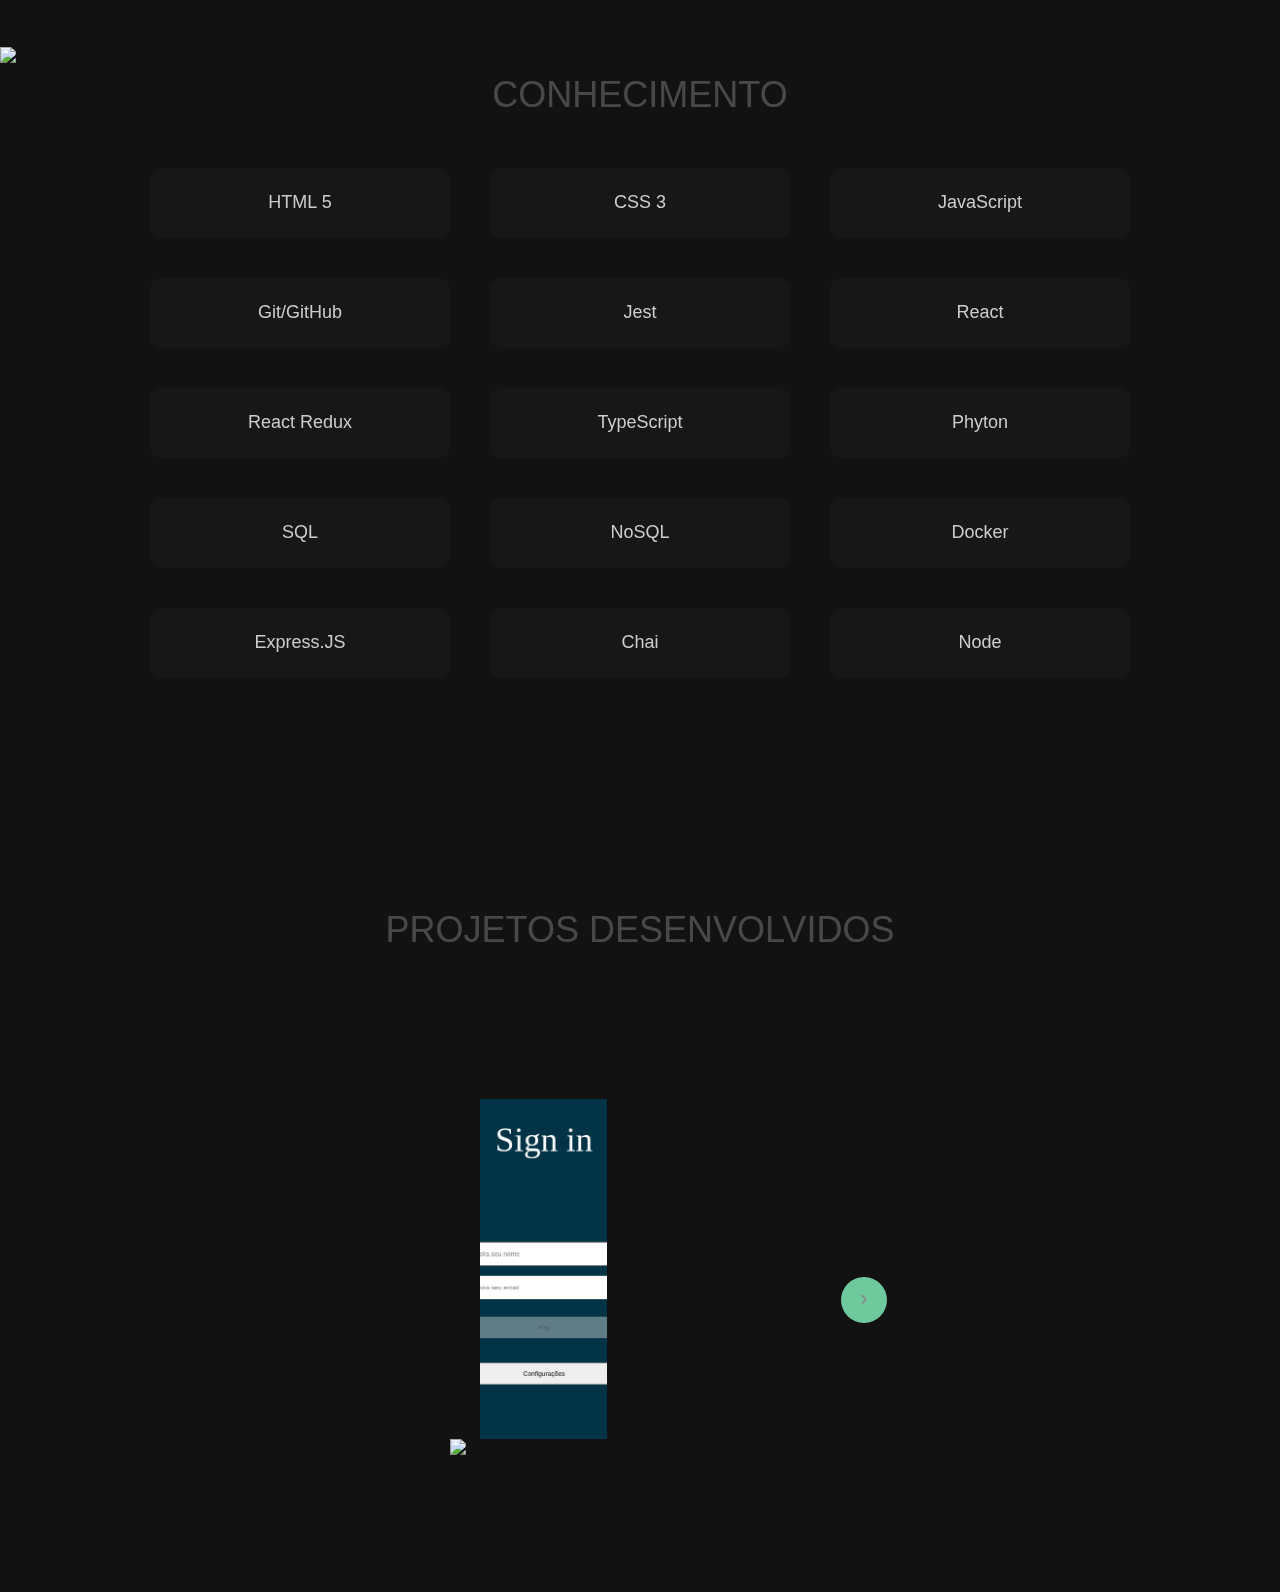
==== commit 82a2604f: "Feat: Direcionando para link do projeto com click" ====
--- a/index.html
+++ b/index.html
@@ -203,14 +203,10 @@
         <div class="wrapper">
           <i id="left" class="fa-solid fa-angle-left"></i>
           <div class="carousel">
-            <img class="imagem_projetos" src="image/Captura de tela de 2023-03-08 12-55-13.png" alt="img"
-              draggable="false">
-            <img class="imagem_projetos" src="image/Captura de tela de 2023-03-08 12-55-13.png" alt="img"
-              draggable="false">
-            <img class="imagem_projetos" src="image/Captura de tela de 2023-03-08 12-55-13.png" alt="img"
-              draggable="false">
-            <img class="imagem_projetos" src="image/Captura de tela de 2022-11-13 22-51-18.png" alt="img"
-              draggable="false">
+            <img class="link_project" src="image/Captura de tela de 2023-03-08 12-55-13.png" alt="img" draggable="false"
+              onclick="goToProject0()">
+            <img class="link_project" src="image/Captura de tela de 2023-03-18 11-17-15.png" alt="img" draggable="false"
+              onclick="goToProject1()">
           </div>
           <i id="right" class="fa-solid fa-angle-right"></i>
         </div>
--- a/CSS/style.css
+++ b/CSS/style.css
@@ -511,4 +511,6 @@
     .carousel img {
         width: 100%;
     }
-}+}
+
+
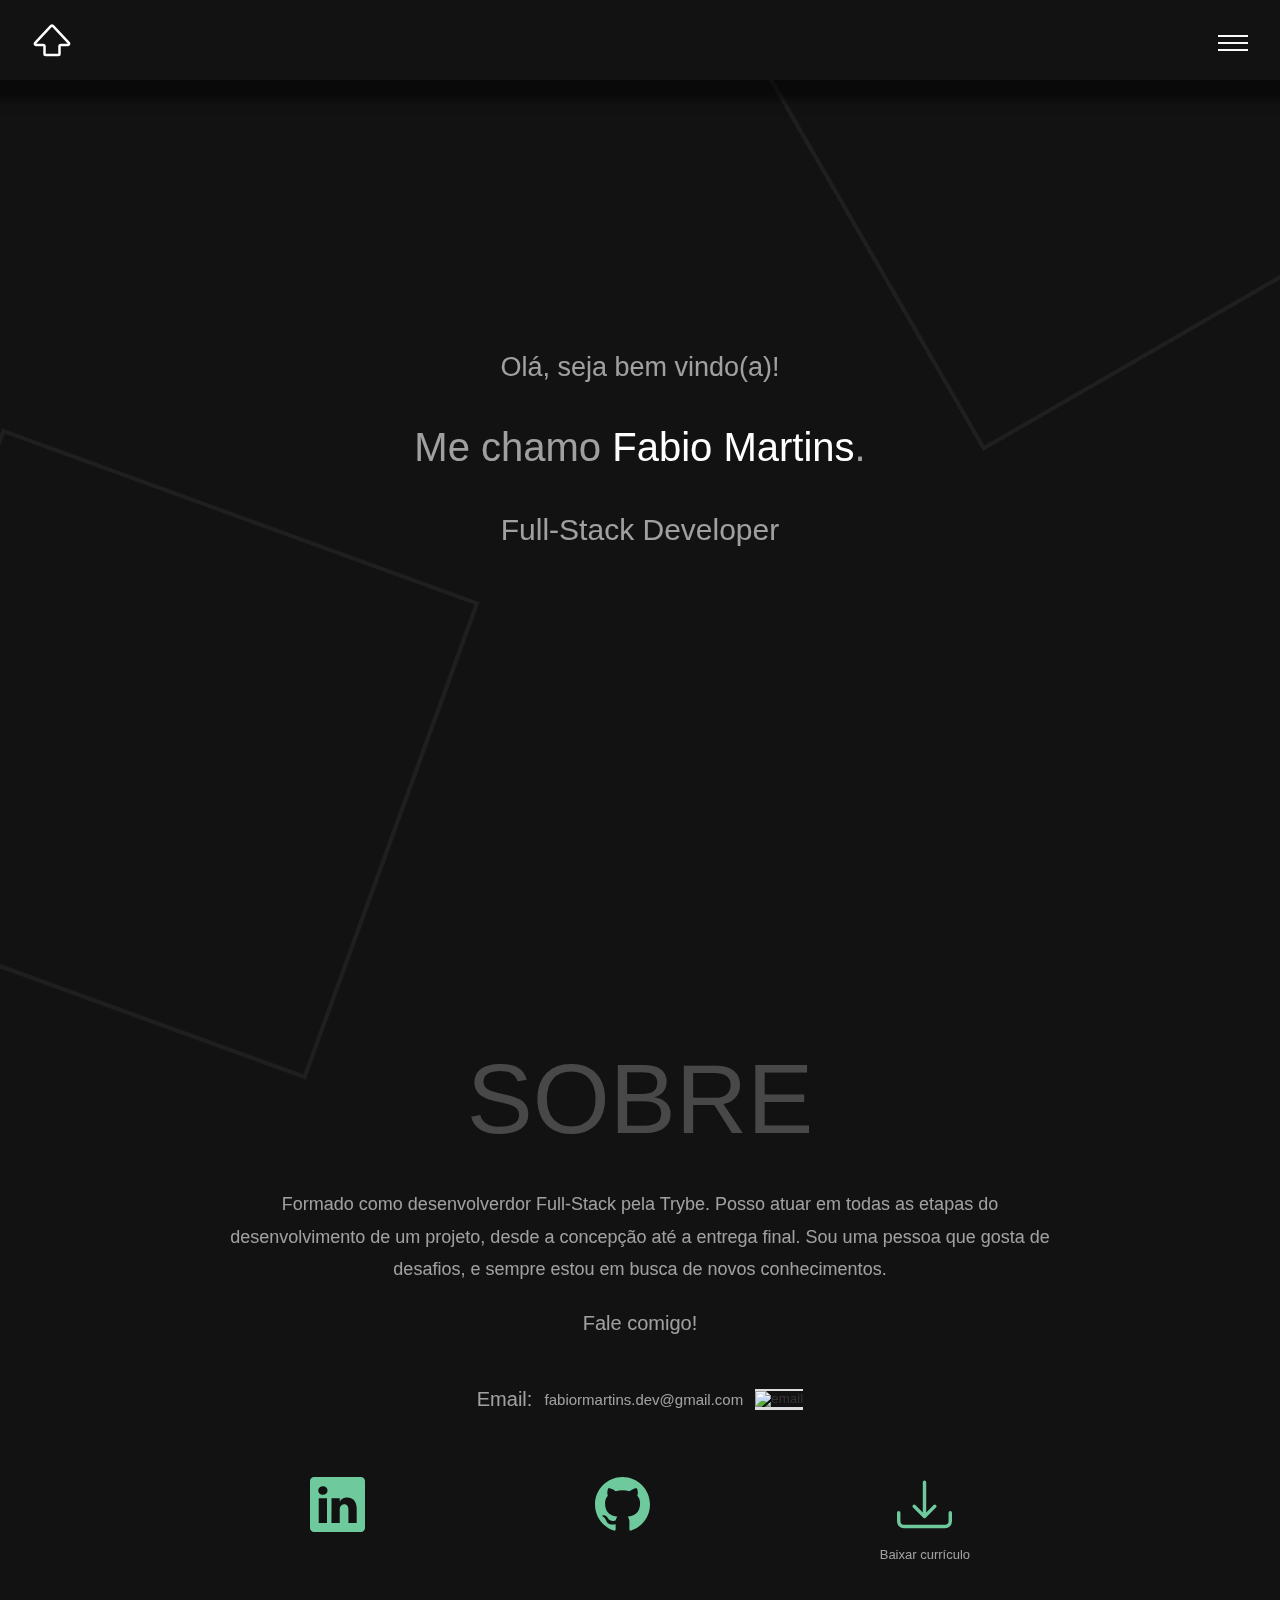
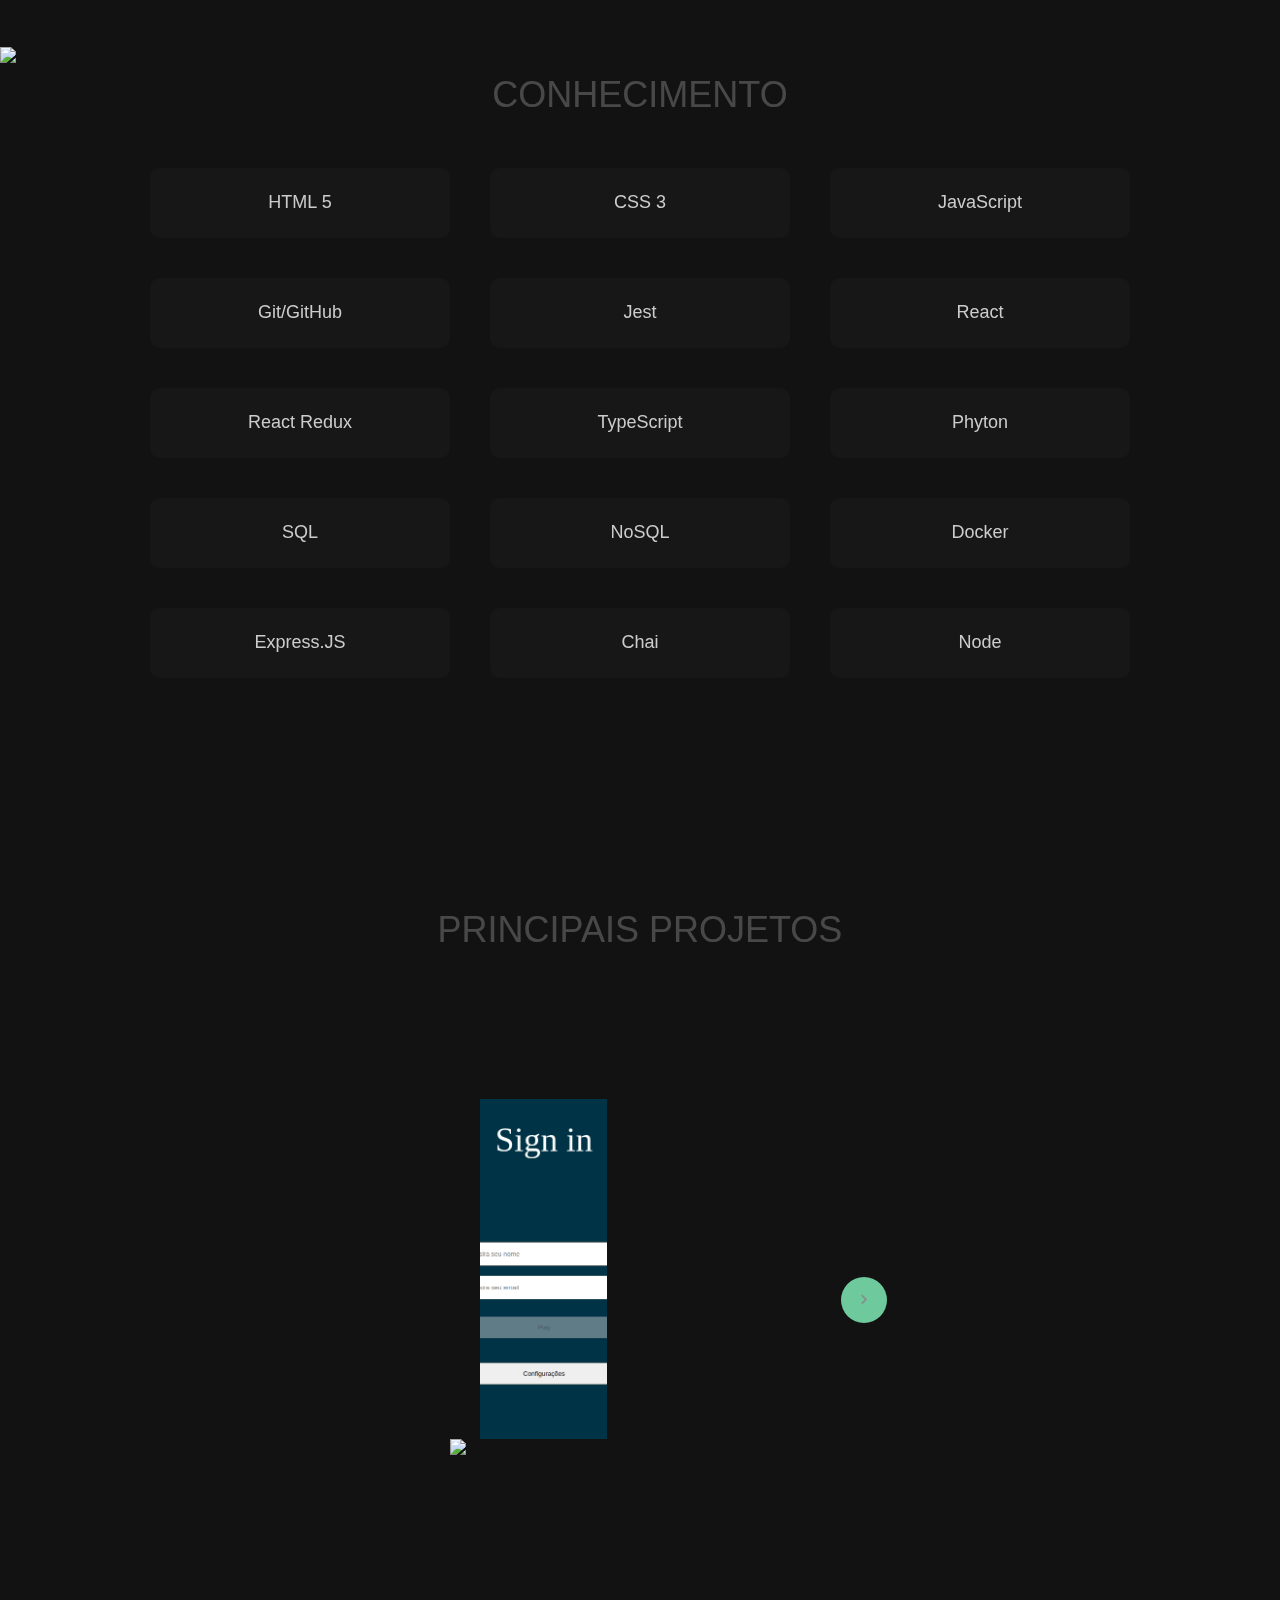
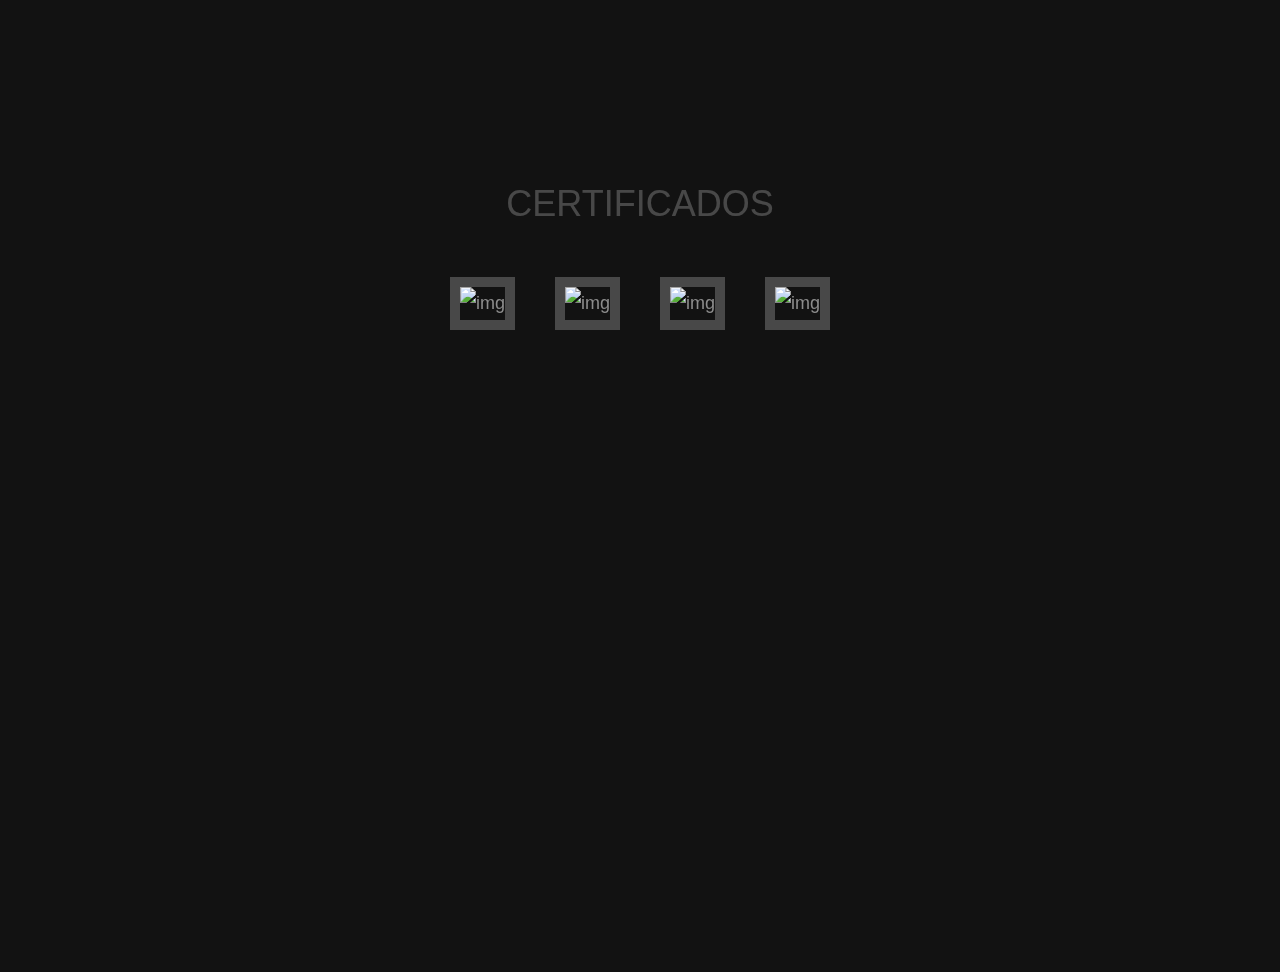
==== commit f2e0a09c: "Feat: Incluindo certificados" ====
--- a/index.html
+++ b/index.html
@@ -27,11 +27,9 @@
         <ul class="list_header" role="menu">
           <li class="iten_header"><a href="#" class="link_iten">Home</a></li>
           <li class="iten_header"><a href="#sobre" class="link_iten">Sobre</a></li>
-          <li class="iten_header"><a href="#qualificacoes" class="link_iten">Qualificações</a></li>
-          <li class="iten_header"><a href="#servicos" class="link_iten">Serviços</a></li>
           <li class="iten_header"><a href="#conhecimento" class="link_iten">Conhecimento</a></li>
           <li class="iten_header"><a href="#projetos" class="link_iten">Projetos</a></li>
-          <li class="iten_header"><a href="#contato" class="link_iten">Contato</a></li>
+          <li class="iten_header"><a href="#certificados" class="link_iten">Certificados</a></li>
         </ul>
       </nav>
     </div>
@@ -198,7 +196,7 @@
     </section>
 
     <section class="section_projetos" id="projetos">
-      <p class="titulo_projetos">Projetos desenvolvidos</p>
+      <p class="titulo_projetos">Principais projetos</p>
       <div class="container_wrapper">
         <div class="wrapper">
           <i id="left" class="fa-solid fa-angle-left"></i>
@@ -213,8 +211,25 @@
       </div>
       </div>
     </section>
+
+    <section class="section_certificados" id="certificados">
+      <p class="titulo_certificados">Certificados</p>
+      <div class="container_certificados">
+        <div class="box_certificados">
+          <img class="certificado" src="https://api.accredible.com/v1/frontend/credential_website_embed_image/certificate/69622762" alt="img" draggable="false" onclick="goToCertify0()">
+        </div>
+        <div class="box_certificados">
+          <img class="certificado" src="https://api.accredible.com/v1/frontend/credential_website_embed_image/certificate/69622488" alt="img" draggable="false" onclick="goToCertify1()">
+        </div>
+        <div class="box_certificados">
+          <img class="certificado" src="https://api.accredible.com/v1/frontend/credential_website_embed_image/certificate/69623020" alt="img" draggable="false" onclick="goToCertify2()">
+        </div>
+        <div class="box_certificados">
+          <img class="certificado" src="https://api.accredible.com/v1/frontend/credential_website_embed_image/certificate/69622216" alt="img" draggable="false" onclick="goToCertify3()">
+        </div>
+      </div>
+    </section>
   </main>
-
 
   <footer>
     <p></p>
--- a/CSS/style.css
+++ b/CSS/style.css
@@ -409,7 +409,7 @@
 }
 
 .box_conhecimento:hover {
-    background-color: blue;
+    background-color: rgba(25, 25, 117, 0.349);
 }
 
 .nome{
@@ -514,3 +514,53 @@
 }
 
 
+/*//////////////////////// SEÇÃO CERTIFICADOS ////////////////////////*/
+
+.section_certificados {
+    display: flex;
+    flex-direction: column;
+    margin-top: 8rem;
+    align-items: center;
+    height: 100vh;
+}
+
+.titulo_certificados {
+    display: flex;
+    font-size: 2em;
+    color: #ffffff3b;
+    text-transform: uppercase;
+    align-items: center;
+    justify-content: center;
+    text-align: center;
+    margin-top: 10rem;
+}
+
+.container_certificados {
+    display: flex;
+    gap: 4rem;
+    padding: 4rem;
+    flex-direction: row;
+    justify-content: center;
+    flex-wrap: wrap;
+    align-items: center;
+}
+
+.box_certificados {
+    border: 1rem solid #ffffff3b;
+    display: flex;
+    flex-direction: row;
+    justify-content: center;
+    flex-wrap: wrap;
+    align-items: center;
+    max-width: 25rem;
+}
+
+.box_certificados:hover {
+    background-color: rgba(25, 25, 117, 0.349);
+}
+
+.certificado {
+    object-fit: cover;
+    max-width: 22rem;
+}
+
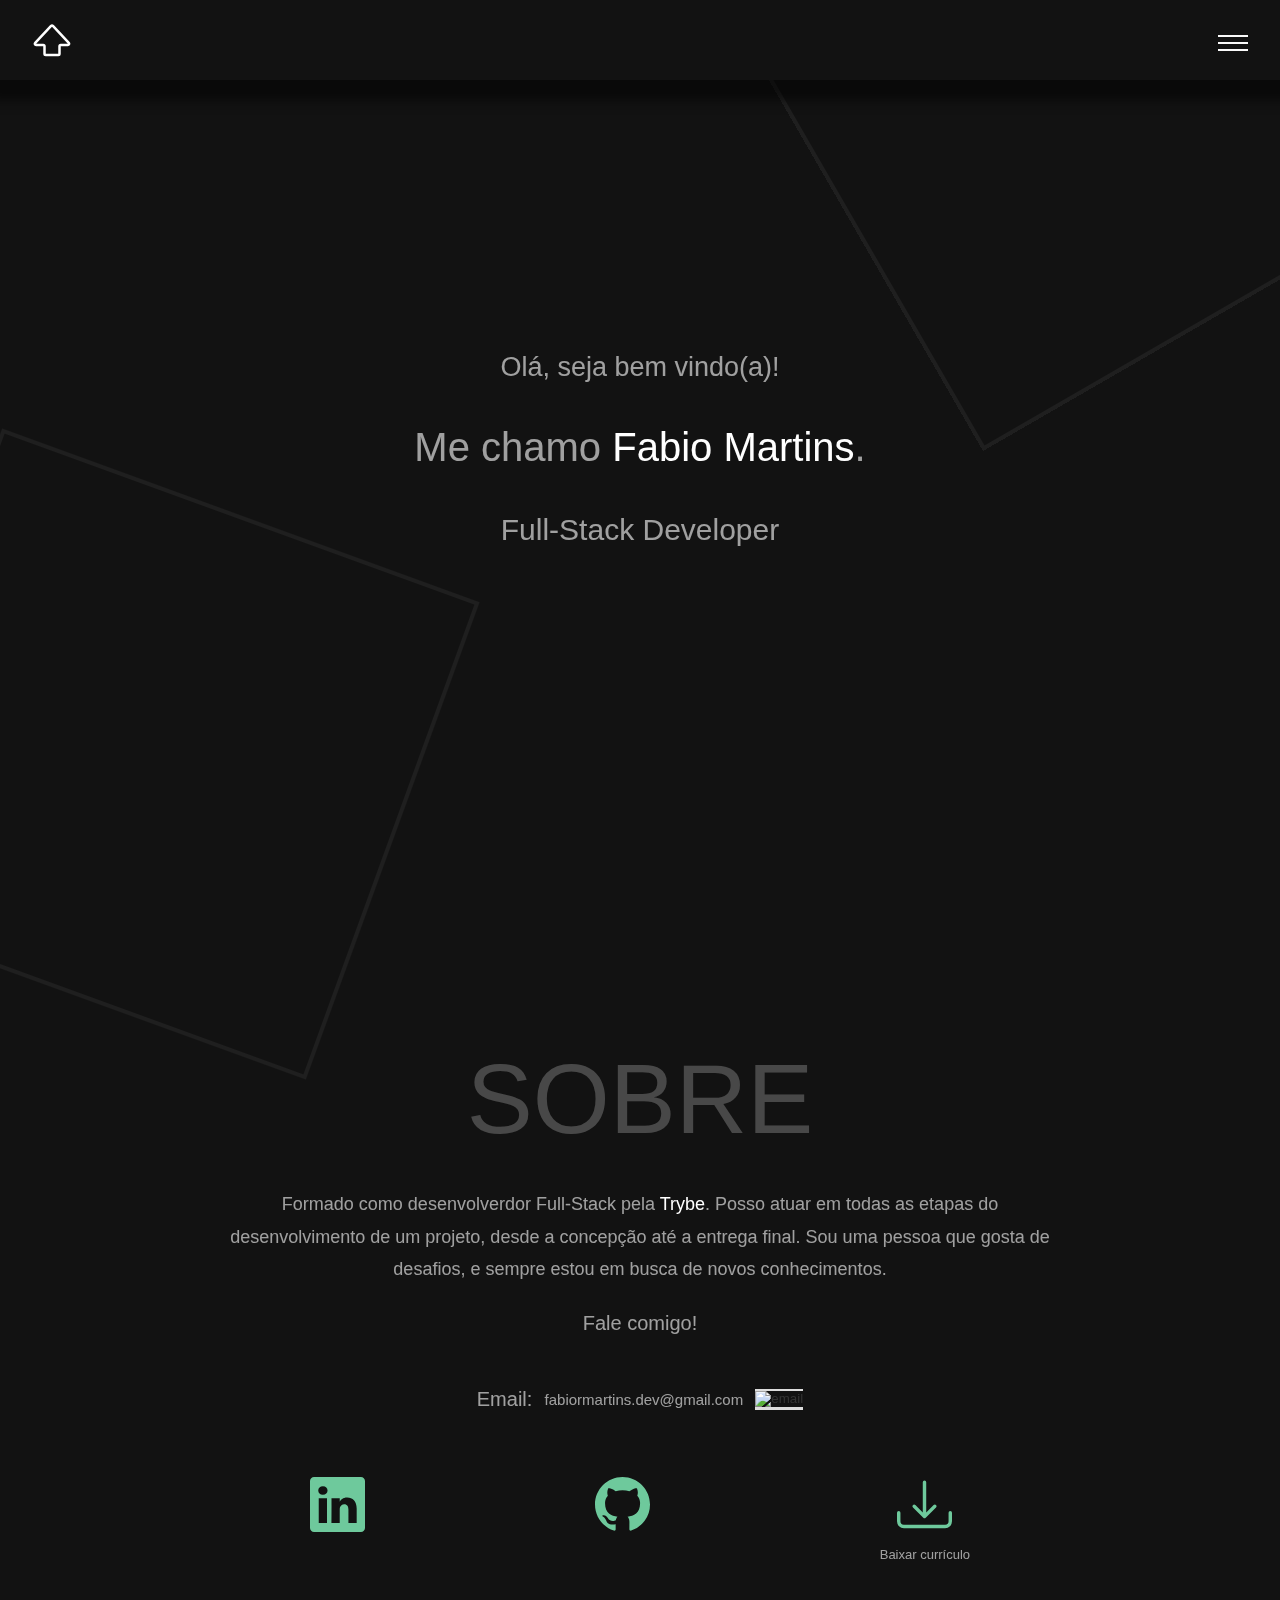
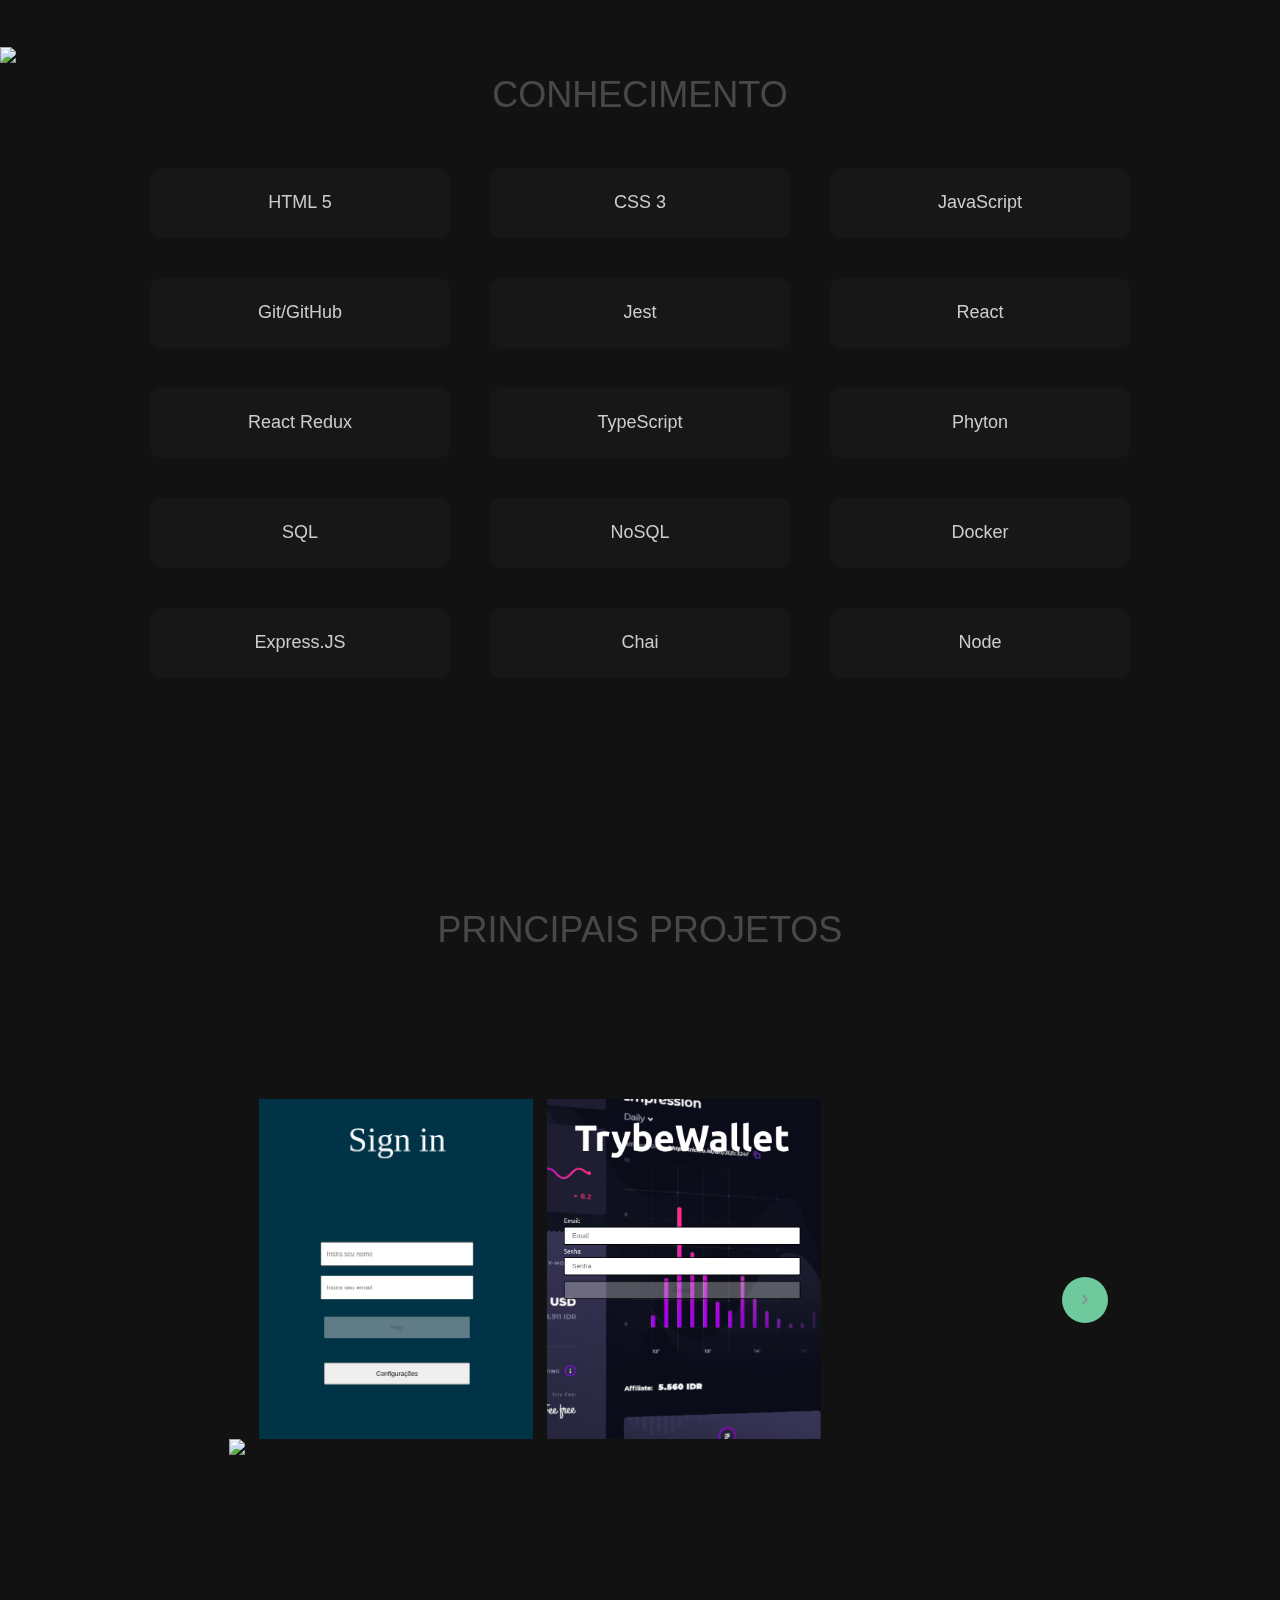
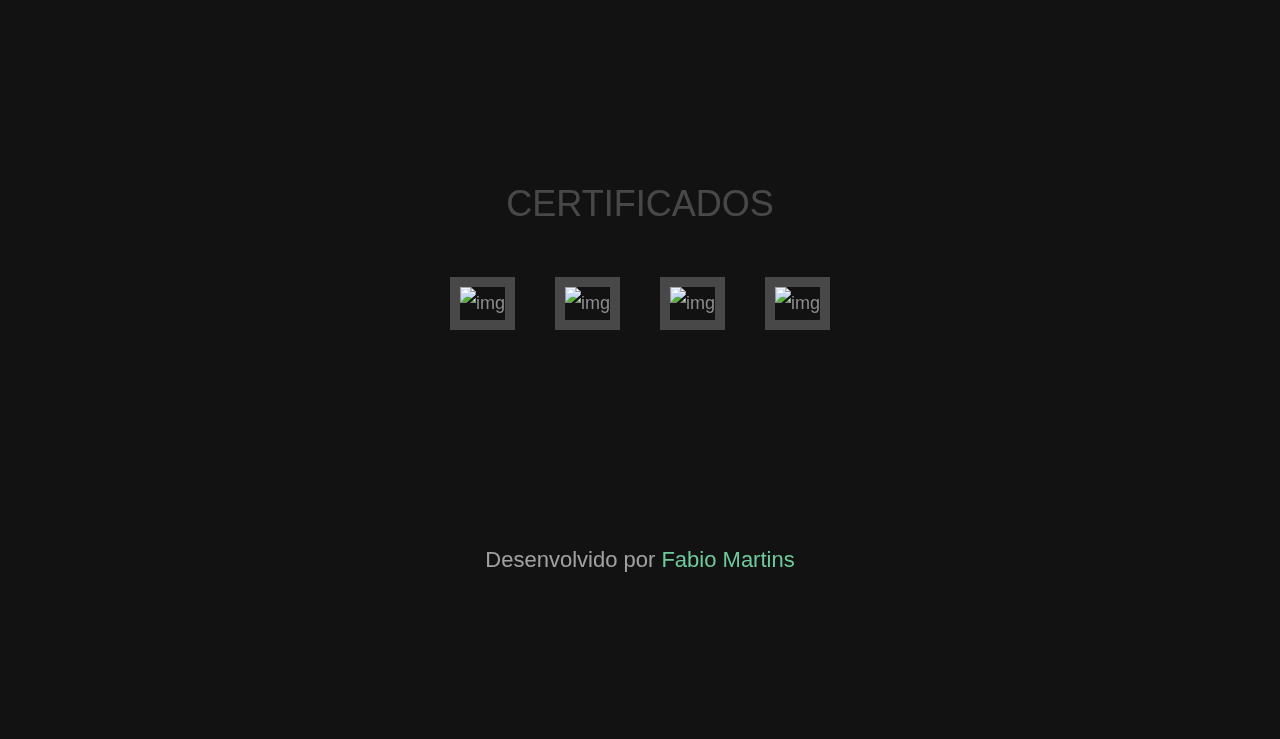
==== commit c3d4865d: "Merge pull request #15 from FabioRMartins/fabio-martins" ====
--- a/index.html
+++ b/index.html
@@ -59,7 +59,7 @@
           <div class="text_about">
             <div class="text">
               <p>
-                Formado como desenvolverdor Full-Stack pela Trybe.
+                Formado como desenvolverdor Full-Stack pela <a href="https://www.betrybe.com/">Trybe</a>.
                 Posso atuar em todas as etapas do desenvolvimento de um projeto, desde a concepção até a entrega final.
                 Sou uma pessoa que gosta de desafios, e sempre estou em busca de novos conhecimentos.
               </p>
@@ -205,6 +205,8 @@
               onclick="goToProject0()">
             <img class="link_project" src="image/Captura de tela de 2023-03-18 11-17-15.png" alt="img" draggable="false"
               onclick="goToProject1()">
+              <img class="link_project" src="image/Captura de tela de 2023-03-18 15-08-56.png" alt="img" draggable="false"
+              onclick="goToProject2()">
           </div>
           <i id="right" class="fa-solid fa-angle-right"></i>
         </div>
@@ -231,8 +233,10 @@
     </section>
   </main>
 
-  <footer>
-    <p></p>
+  <footer class="footer">
+    <div class="container_footer">
+      <p class="footer_text">Desenvolvido por <a href="https://www.linkedin.com/in/fabio-r-martins/">Fabio Martins</a></p>
+    </div>    
   </footer>
 
   <script src="JS/script.js"></script>
--- a/CSS/style.css
+++ b/CSS/style.css
@@ -287,6 +287,15 @@
     font-size: 1.8rem;
 }
 
+.text a {
+    color: #fff;
+    font-size: 2.4  rem;
+}
+
+.text a:hover {
+    color: #1245ff;
+}
+
 .contact {
     display: flex;
     gap: 1rem;
@@ -521,7 +530,6 @@
     flex-direction: column;
     margin-top: 8rem;
     align-items: center;
-    height: 100vh;
 }
 
 .titulo_certificados {
@@ -553,10 +561,12 @@
     flex-wrap: wrap;
     align-items: center;
     max-width: 25rem;
+    cursor: pointer;
 }
 
 .box_certificados:hover {
     background-color: rgba(25, 25, 117, 0.349);
+    scale: 1.4;
 }
 
 .certificado {
@@ -564,3 +574,34 @@
     max-width: 22rem;
 }
 
+/*//////////////////////// SEÇÃO FOOTER ////////////////////////*/
+
+.footer {
+    font-size: 16px;
+    background: #121212;
+    padding: 10em 0;
+}
+
+.container_footer {
+    display: flex;
+    flex-direction: column;
+    align-items: center;
+    justify-content: center;
+}
+
+.footer p {
+    color: rgba(255, 255, 255, 0.6);
+    font-size: 2.2rem;
+    margin-top: 1rem;
+}
+
+.footer a {
+    color: #ffffff3b;
+    font-size: 2.2rem;
+    margin-top: 1rem;
+    color: #6ec99c;
+}
+
+.footer a:hover {
+    color: #284e96;
+}
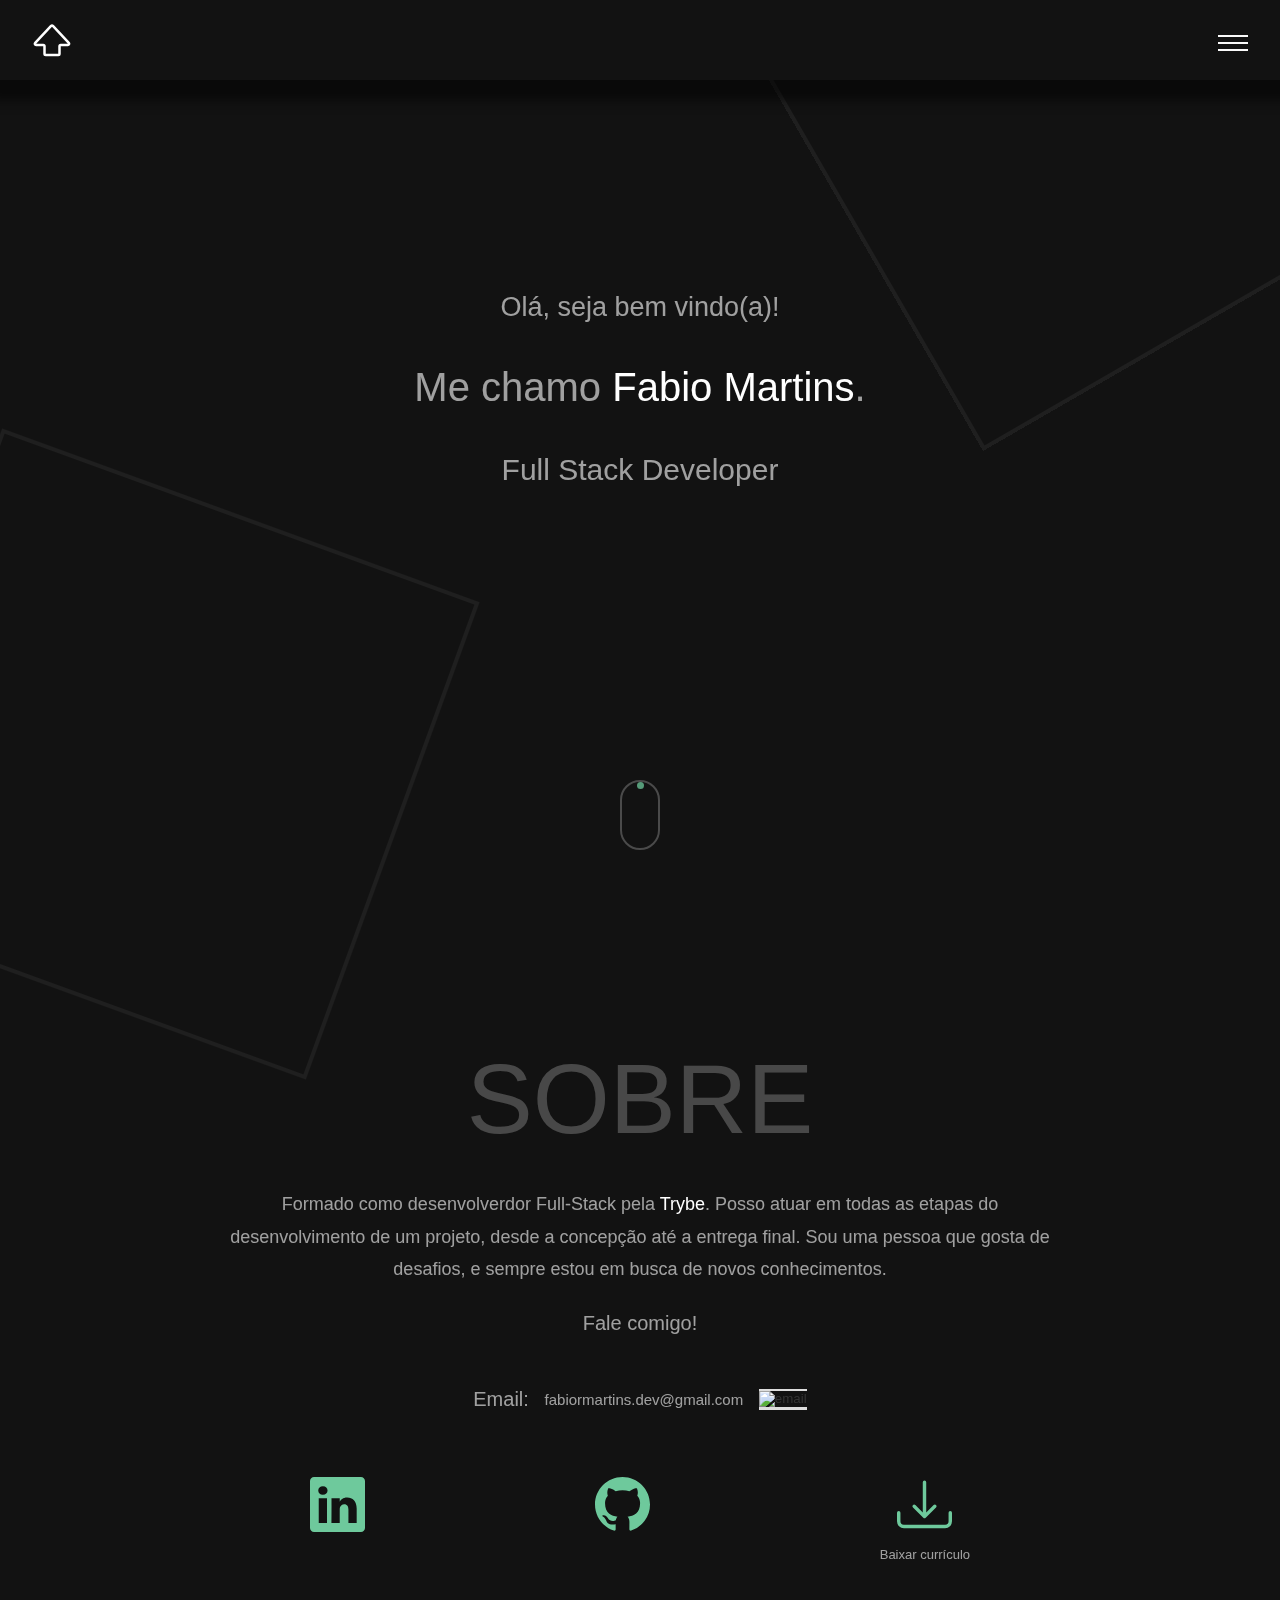
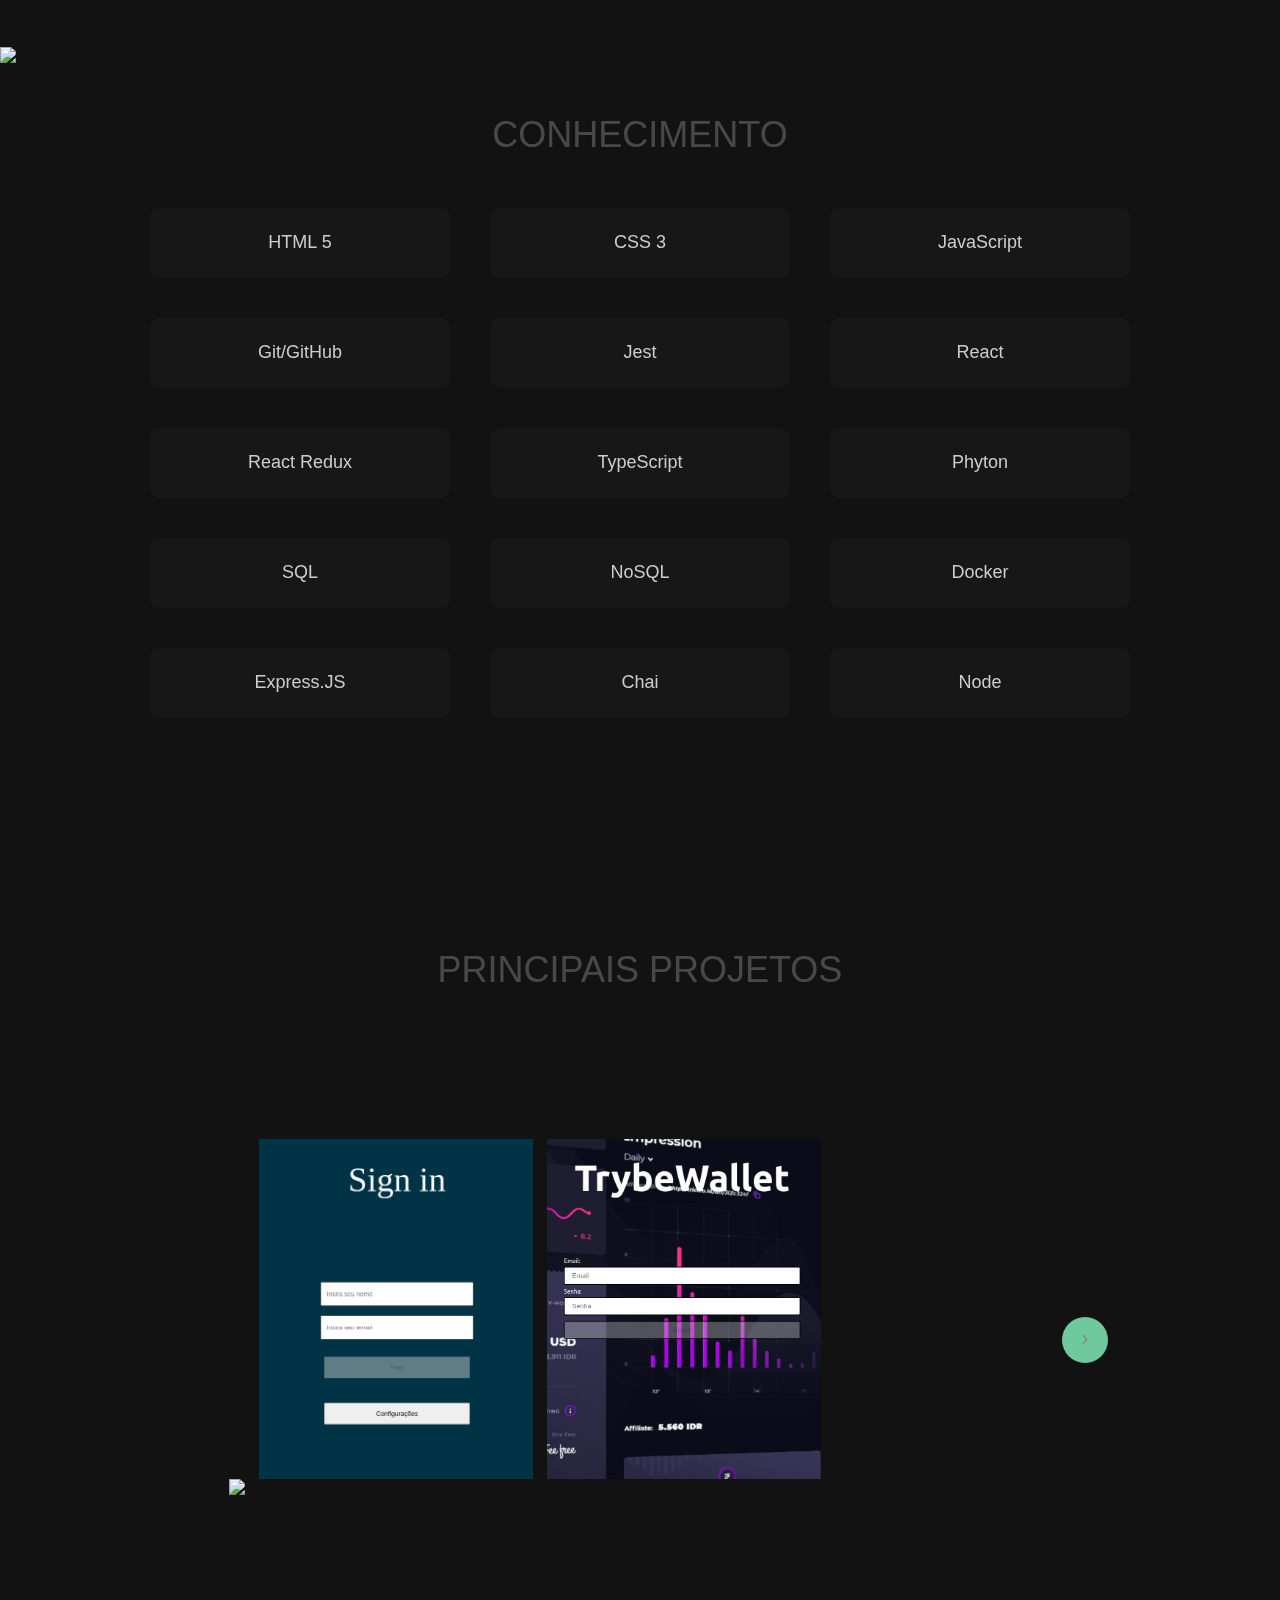
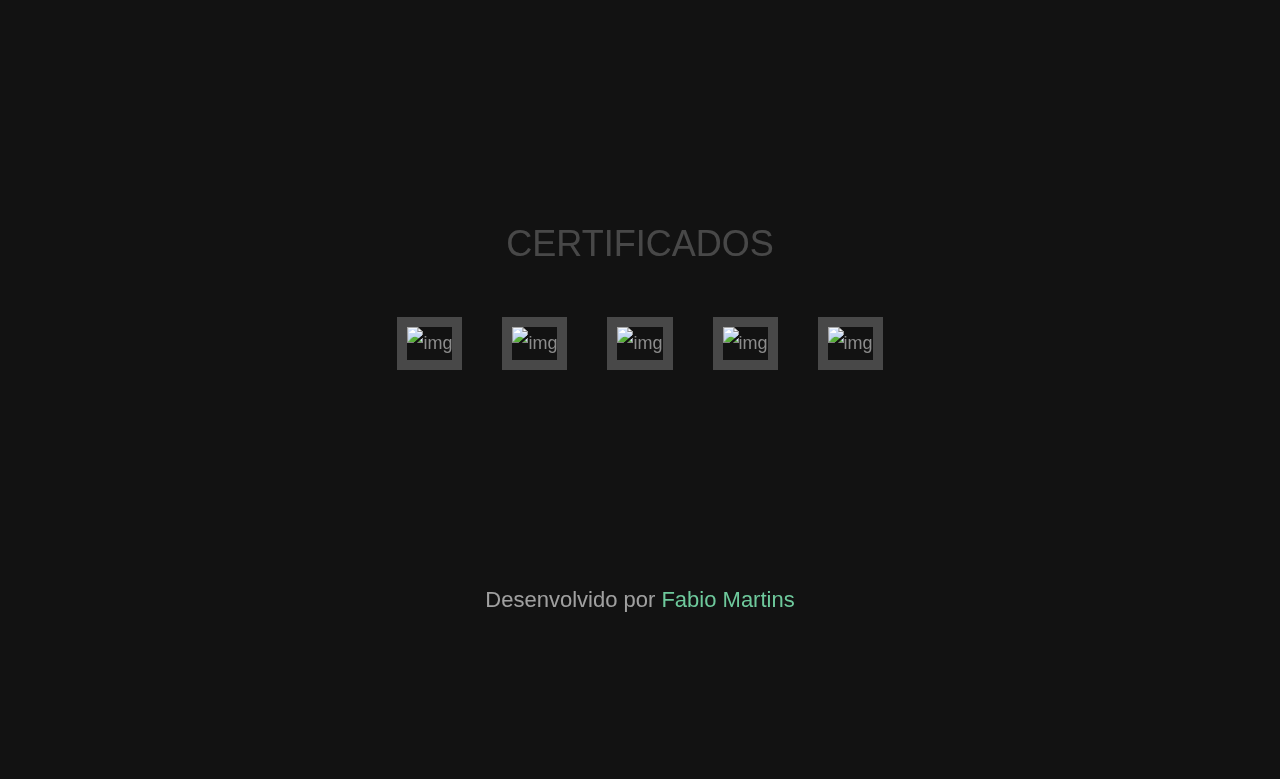
==== commit f905f734: "Merge pull request #18 from FabioRMartins/fabio-martins" ====
--- a/index.html
+++ b/index.html
@@ -44,7 +44,12 @@
           <span class="destaque">Fabio Martins </span>
           <span class="dot">.</span>
         </div>
-        <span class="descricao_first">Full-Stack Developer</span>
+        <span class="descricao_first">Full Stack Developer</span>
+      </div>
+      <div class="scroll_icon">
+        <div class="mouse">
+          
+        </div>
       </div>
     </section>
 
@@ -229,6 +234,9 @@
         <div class="box_certificados">
           <img class="certificado" src="https://api.accredible.com/v1/frontend/credential_website_embed_image/certificate/69622216" alt="img" draggable="false" onclick="goToCertify3()">
         </div>
+        <div class="box_certificados">
+          <img class="certificado" src="https://api.accredible.com/v1/frontend/credential_website_embed_image/certificate/70389266" alt="img" draggable="false" onclick="goToCertify4()">
+        </div>
       </div>
     </section>
   </main>
--- a/CSS/style.css
+++ b/CSS/style.css
@@ -63,6 +63,7 @@
     --black-100: #0d0d0d;
 }
 
+
 /*//////////////////////// HEADER ////////////////////////*/
 
 .container_header, .section_sobre {
@@ -107,7 +108,7 @@
     top: 7.1rem;
     right: 1rem;
     overflow-y: hidden;
-    transition: 1.5s;
+    transition: 0.5s;
     z-index: 10;
     border-radius: 2rem;
 }
@@ -174,7 +175,6 @@
     display: flex;
     height: 100vh;
     flex-direction: column;
-    flex-wrap: wrap;
     align-content: center;
     justify-content: center;
     align-items: center;
@@ -190,6 +190,7 @@
     height: 100vh;
 }
 
+
 .container_name {
     display: flex;
     justify-content: center;
@@ -236,6 +237,40 @@
     display: flex;
     font-size: 3rem;
     color: rgba(255, 255, 255, 0.6);
+}
+
+.mouse {
+    display: flex;
+    width: 40px;
+    height: 70px;
+    border: 2px solid rgba(255 255 255 / 24%);
+    border-radius: 60px;
+    margin-bottom: 50px;
+    justify-content: center;
+    align-items: flex-start;
+}
+
+.mouse::before {
+    position: relative;
+    content: '';
+    width: 7px;
+    height: 7px;
+    background: rgb(110 201 156 / 75%);
+    border-radius: 50%;
+    animation: mouse 2.5s infinite;
+    opacity: 1;
+}
+
+@keyframes mouse {
+    from {
+        opacity: 1;
+        top: 10px
+    }
+    to {
+        opacity: 0;
+        top: 50px
+    }
+    
 }
 
 /*//////////////////////// SEÇÃO SOBRE ////////////////////////*/
@@ -329,7 +364,8 @@
     border-right: none;
     outline: none;
     background: transparent;
-    color: rgba(255, 255, 255, 0.6)
+    color: rgba(255, 255, 255, 0.6);
+    min-width: 210px;
 }
   
 .copy_link_button {
@@ -396,6 +432,7 @@
     text-transform: uppercase;
     align-items: center;
     justify-content: center;
+    margin-top: 4rem;
 }
 
 .container_conhecimento {
